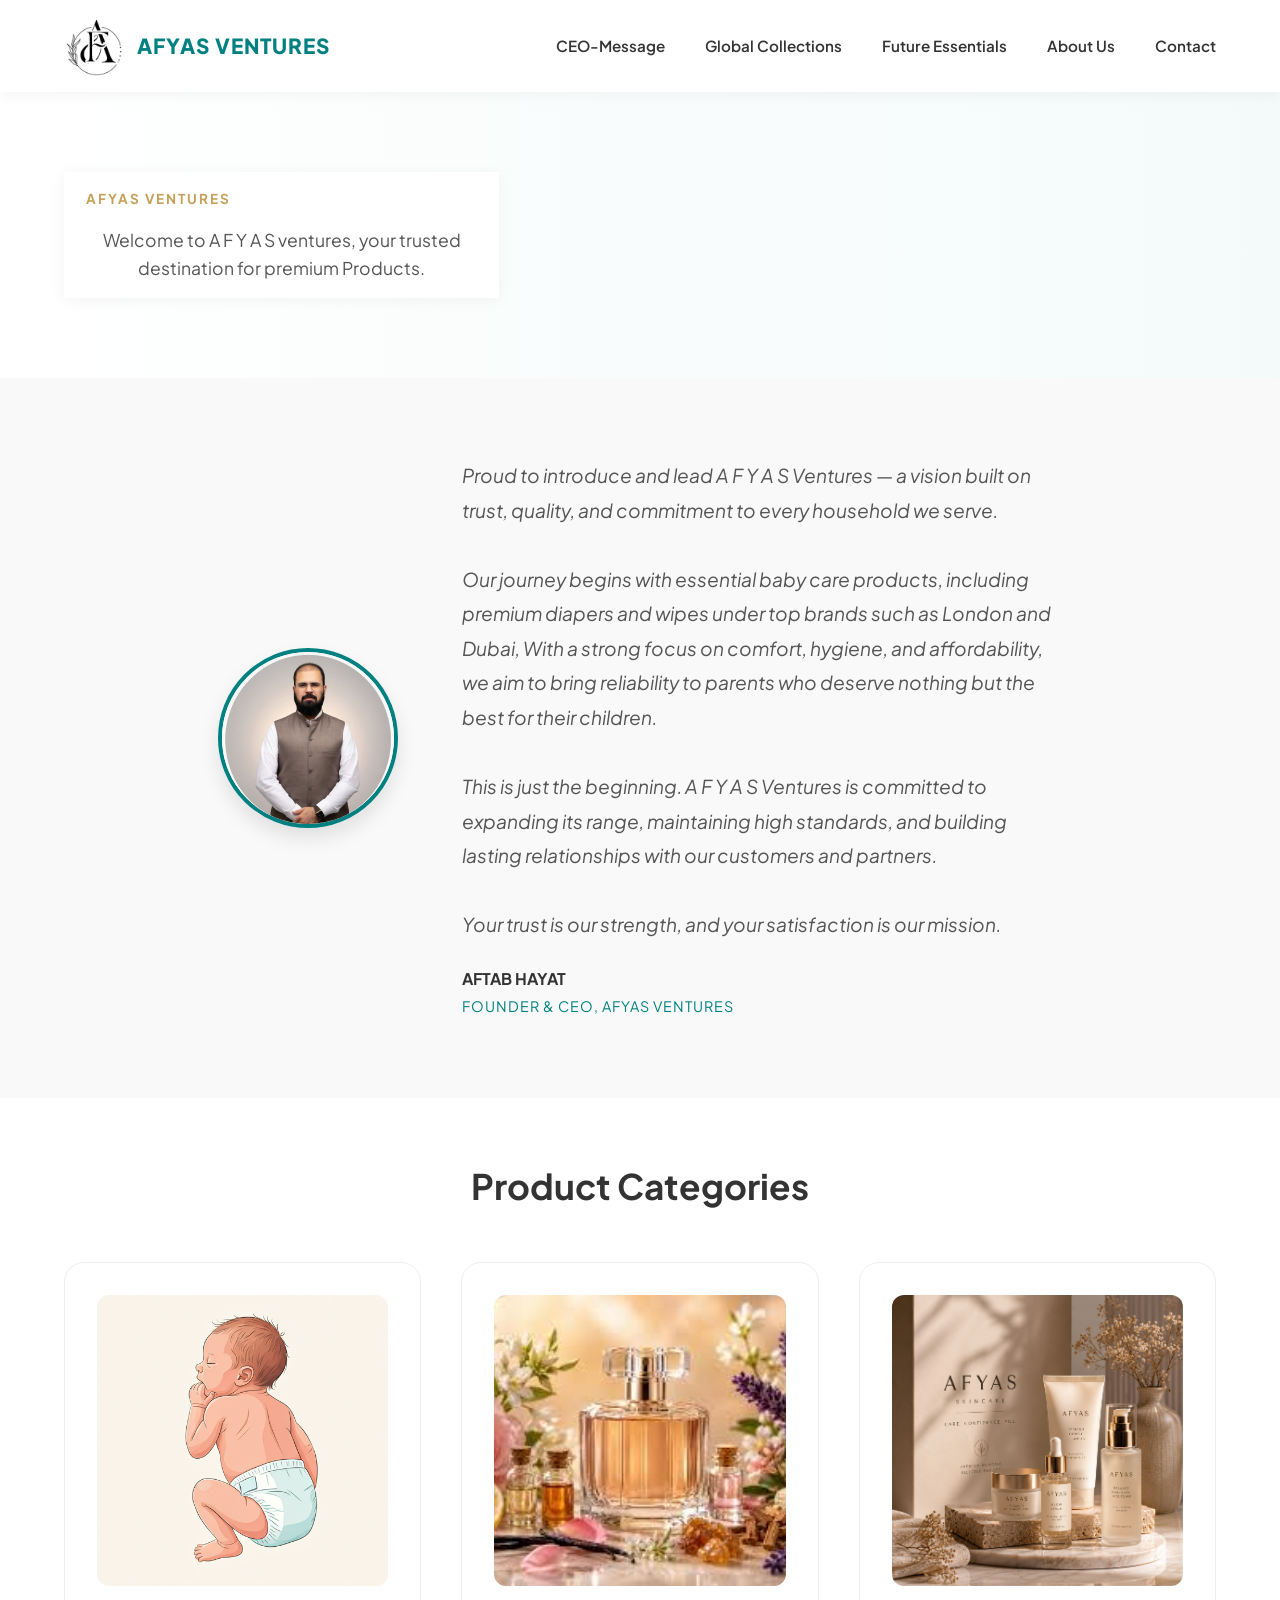
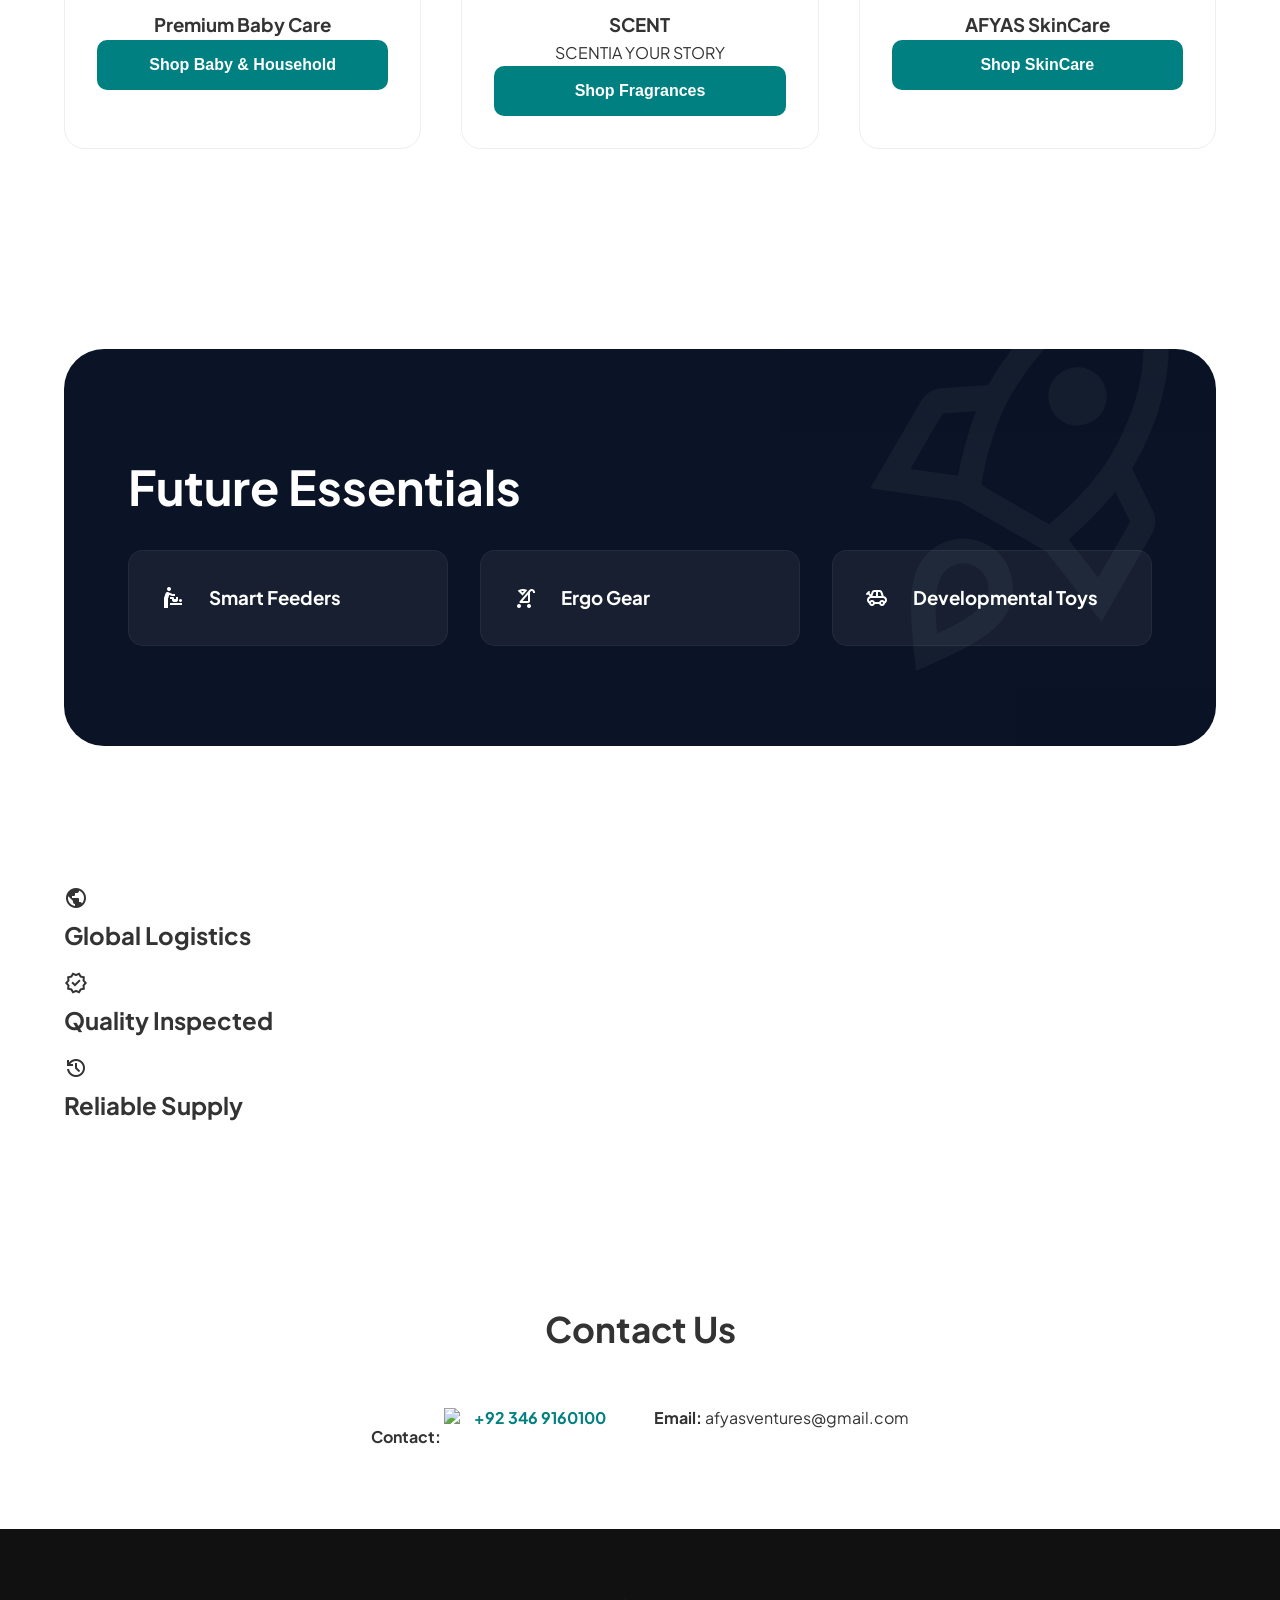
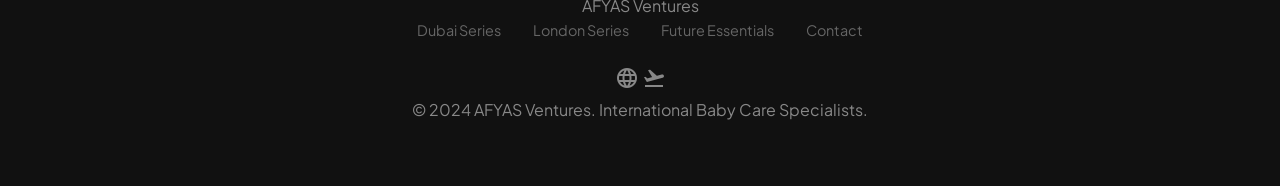
==== index.html @ 4b844c48 "logo fix" ====
<!doctype html>
<html lang="en">

<head>
  <meta charset="utf-8" />
  <meta content="width=device-width, initial-scale=1.0" name="viewport">

  <link class="image-tag" rel="icon" type="image/png" href="Favicon.jpg">
  <title>AFYAS Ventures</title>

  <meta name="description"
    content="Discover premium diapers and wipes from AFYAS Ventures. Curated Dubai and London collections offering world-class quality for your little one. Order via WhatsApp today.">
  <meta name="keywords"
    content="AFYAS Ventures, baby care, Dubai Series diapers, London Heritage wipes, premium diapers, international baby care">
  <link rel="canonical" href="https://www.afyasventures.com">
  <link rel="stylesheet" href="style.css">
  <link
    href="https://fonts.googleapis.com/css2?family=Plus+Jakarta+Sans:wght@400;700&family=Be_Vietnam_Pro:wght@300;400;600&display=swap"
    rel="stylesheet">
  <link href="https://fonts.googleapis.com/css2?family=Material+Symbols+Outlined:wght,FILL@100..700,0..1&display=swap"
    rel="stylesheet">
  <!-- Open Graph / Social Media Preview Tags -->
  <meta property="og:type" content="website">
  <meta property="og:url" content="https://www.afyasventures.com/">
  <meta property="og:title" content="AFYAS Ventures | Premium Baby Care">
  <meta property="og:description"
    content="Discover premium diapers and wipes from AFYAS Ventures. Order via WhatsApp today.">
  <meta property="og:image" content="https://www.afyasventures.com/Favicon.jpg">
</head>

<body>
  <header>
    <nav aria-label="Main Navigation">
      <div class="logo-container">
        <img src="logo.jpg" alt="AFYAS Ventures Logo" class="nav-logo">
        <span class="brand-name">AFYAS Ventures</span>
      </div>
      <ul>
        <li><a href="#ceo-message">CEO-Message</a></li>
        <li><a href="#global-collections">Global Collections</a></li>
        <li><a href="#future-essentials">Future Essentials</a></li>
        <li><a href="#about-us">About Us</a></li>
        <li><a href="#contact">Contact</a></li>
      </ul>
    </nav>
  </header>

  <main>
    <section id="about-us">
      <header>
        <span class="sub-heading">AFYAS VENTURES</span>
        <!-- <h1>Caring for Your Baby, Every Step of the Way</h1> -->
        <p>
          Welcome to A F Y A S ventures, your trusted destination for premium
          Products.
        </p>
      </header>
      <!-- <div class="hero-image-container">
          <img
            src="baby.png"
            alt="Happy newborn baby in premium AFYAS Ventures diaper"
            class="hero-img"
          />
        </div> -->
    </section>

    <section id="ceo-message">
      <div class="ceo-container">
        <div class="ceo-image-wrapper">
          <img src="CEO.jpeg" alt="CEO of AFYAS Ventures" class="ceo-img" />
        </div>
        <div class="ceo-content">
          <p class="message">
            Proud to introduce and lead A F Y A S Ventures — a vision built on
            trust, quality, and commitment to every household we serve.
            <br /><br />

            Our journey begins with essential baby care products, including
            premium diapers and wipes under top brands such as London and
            Dubai, With a strong focus on comfort, hygiene, and affordability,
            we aim to bring reliability to parents who deserve nothing but the
            best for their children. <br /><br />

            This is just the beginning. A F Y A S Ventures is committed to
            expanding its range, maintaining high standards, and building
            lasting relationships with our customers and partners.
            <br /><br />

            Your trust is our strength, and your satisfaction is our mission.
          </p>
          <h4 class="ceo-name">AFTAB HAYAT</h4>
          <p class="ceo-title">Founder & CEO, AFYAS Ventures</p>
        </div>
      </div>
    </section>

    <div id="Product_Categories">
      <section id="Categories">
        <h2>Product Categories</h2>
        <!-- <p class="product-features">
            Engineered for maximum breathability and advanced absorbency.
          </p> -->
        <div class="categories-grid">
          <article class="category-card">
            <div class="category-image-wrapper">
              <img src="baby.png" alt=" Premium Baby care" />
            </div>
            <h3>Premium Baby Care</h3>
            <a href="baby_care.html" target="_self">
              <button type="button">Shop Baby & Household</button>
            </a>
          </article>
          <article class="category-card">
            <div class="category-image-wrapper">
              <img src="Fragrances.jpg" alt=" Fragrances" />
            </div>
            <h3>SCENT</h3>
            <p>SCENTIA YOUR STORY</p>
            <a href="fragrances.html" target="_self">
              <button type="button">Shop Fragrances</button>
            </a>
          </article>
          <article class="category-card">
            <div class="category-image-wrapper">
              <img src="Afyas_SkinCare.jpeg" alt=" Skin care" />
            </div>
            <h3>AFYAS SkinCare</h3>
            <a href="skin_care.html" target="_self">
              <button type="button">Shop SkinCare</button>
            </a>
          </article>
        </div>
      </section>
    </div>

    <section id="future-essentials">
      <h2>Future Essentials</h2>
      <ul class="essentials-list">
        <li>
          <span class="material-symbols-outlined" aria-hidden="true">baby_changing_station</span>
          <h3>Smart Feeders</h3>
        </li>
        <li>
          <span class="material-symbols-outlined" aria-hidden="true">stroller</span>
          <h3>Ergo Gear</h3>
        </li>
        <li>
          <span class="material-symbols-outlined" aria-hidden="true">toys</span>
          <h3>Developmental Toys</h3>
        </li>
      </ul>
    </section>

    <section id="logistics">
      <div class="feature">
        <span class="material-symbols-outlined" aria-hidden="true">public</span>
        <h3>Global Logistics</h3>
      </div>
      <div class="feature">
        <span class="material-symbols-outlined" aria-hidden="true">verified</span>
        <h3>Quality Inspected</h3>
      </div>
      <div class="feature">
        <span class="material-symbols-outlined" aria-hidden="true">history</span>
        <h3>Reliable Supply</h3>
      </div>
    </section>

    <section id="contact">
      <h2>Contact Us</h2>
      <div class="contact-details">
        <p>
          <strong>Contact:</strong>
          <a href="https://wa.me/923469160100" class="whatsapp-contact" target="_blank" rel="noopener noreferrer">
            <img src="whatsapp.png" alt="WhatsApp" class="contact-icon" />
            +92 346 9160100
          </a>
        </p>
        <p><strong>Email:</strong> afyasventures@gmail.com</p>
      </div>
    </section>
  </main>

  <footer role="contentinfo">
    <div class="footer-nav">
      <span class="footer-logo">AFYAS Ventures</span>
      <nav aria-label="Footer Navigation">
        <a href="#dubai-series">Dubai Series</a>
        <a href="#london-series">London Series</a>
        <a href="#future-essentials">Future Essentials</a>
        <a href="#contact">Contact</a>
      </nav>
      <div class="social-icons">
        <span class="material-symbols-outlined">language</span>
        <span class="material-symbols-outlined">flight_takeoff</span>
      </div>
      <p>© 2024 AFYAS Ventures. International Baby Care Specialists.</p>
    </div>
  </footer>

  <script src="script.js"></script>
</body>

</html>
---- style.css ----
/* --- Global Variables & Reset --- */
:root {
    --primary-teal: #008080;
    --accent-gold: #c5a059;
    --dark-grey: #333333;
    --light-bg: #f9f9f9;
    --white: #ffffff;
    
    /* Future Essentials Theme */
    --future-bg: #0b1426; 
    --future-text: #ffffff;
    --future-p: #a0aec0; 
    --future-card-bg: rgba(255, 255, 255, 0.05); 
    
    --shadow-soft: 0 10px 30px rgba(0,0,0,0.05);
    --font-main: 'Plus Jakarta Sans', sans-serif;
}

* {
    margin: 0;
    padding: 0;
    box-sizing: border-box;
}

html {
    scroll-behavior: smooth;
}

body {
    font-family: var(--font-main);
    line-height: 1.6;
    color: var(--dark-grey);
    background-color: var(--white);
    overflow-x: hidden;
}

/* --- Navigation --- */
header {
    background: var(--white);
    padding: 1rem 5%;
    position: sticky;
    top: 0;
    z-index: 1000;
    box-shadow: 0 2px 15px rgba(0,0,0,0.05);
}

nav {
    display: flex;
    justify-content: space-between;
    align-items: center;
    max-width: 1400px;
    margin: 0 auto;
}

nav div {
    display: flex;
    align-items: center;
    gap: 12px;
}

/* --- Navigation Logo Styles --- */
.logo-container {
    display: flex;
    align-items: center;
    gap: 12px;
}

.nav-logo {
    height: 60px; /* Adjust this height to fit your navbar perfectly */
    width: auto;  /* Keeps the logo's original proportions */
    display: block;
    object-fit: contain;
    border-radius: 50%;
    /* border: 1px solid black; */
}

.brand-name {
    font-weight: 800;
    font-size: 1.3rem;
    color: var(--primary-teal);
    text-transform: uppercase;
    letter-spacing: 1px;
    white-space: nowrap; /* Prevents name from wrapping to a second line */
}

/* Mobile Adjustment for Logo */
@media (max-width: 768px) {
    .nav-logo {
        height: 32px; /* Slightly smaller logo for mobile screens */
    }
    
    .brand-name {
        font-size: 1.1rem;
    }
}


nav ul {
    display: flex;
    list-style: none;
    gap: 2.5rem;
}

nav ul li a {
    text-decoration: none;
    color: var(--dark-grey);
    font-weight: 600;
    font-size: 0.95rem;
    transition: color 0.3s ease;
}

nav ul li a:hover {
    color: var(--primary-teal);
}

/* --- Hero Section / About Us --- */
#about-us {
    padding: 80px 5%;
    display: grid;
    grid-template-columns: 1fr 1.5fr; 
    align-items: center;
    gap: 4rem;
    background: linear-gradient(to right, #ffffff, #f4fafa);
    min-height: auto; 
}

.sub-heading {
    color: var(--accent-gold);
    font-weight: 700;
    letter-spacing: 2px;
    font-size: 0.85rem;
    display: block;
    margin-bottom: 1rem;
}

#about-us h1 {
    font-size: clamp(2rem, 4vw, 3.5rem);
    line-height: 1.2;
    margin-bottom: 1.5rem;
    color: var(--dark-grey);
}

#about-us p {
    font-size: 1.1rem;
    color: #555;
    max-width: 800px;
    text-align: center;
}

.hero-image-container {
    width: 100%;
    /* ADJUST THIS VALUE: 400px to 500px is usually the sweet spot */
    max-width: 450px; 
    height: auto; 
    border-radius: 24px;
    overflow: hidden;
    /* Optional: This keeps the smaller image centered if the text is short */
    margin: 0 auto; 
}

.hero-img {
    width: 100%;
    height: auto; 
    display: block;
    /* Changed to 'cover' to ensure it fills the container perfectly 
       without showing background gaps if the container is resized */
    object-fit: cover; 
}

/* Mobile Adjustment: Ensure it doesn't look too tiny on phones */
@media (max-width: 768px) {
    .hero-image-container {
        max-width: 300px; /* Slightly smaller for mobile screens */
        margin-top: 2rem;
    }
}

#ceo-message {
    padding: 80px 5%;
    background-color: #f9f9f9;
    display: flex;
    justify-content: center;
}

.ceo-container {
    max-width: 900px;
    display: flex;
    flex-direction: column;
    gap: 2rem;
    text-align: center;
    align-items: center;
}

.ceo-image-wrapper {
    width: 180px;
    height: 180px;
    border-radius: 50%; /* This creates the circle */
    overflow: hidden;
    border: 4px solid var(--primary-teal);
    box-shadow: 0 10px 20px rgba(0,0,0,0.1);
}

.ceo-img {
    width: 100%;
    height: 100%;
    object-fit: cover; /* Prevents the face from stretching */
}

.ceo-content {
    max-width: 600px;
}

.quote-icon-large {
    font-size: 4rem;
    color: var(--primary-teal);
    font-family: serif;
    line-height: 0;
    display: block;
    margin-bottom: 1rem;
    opacity: 0.3;
}

.message {
    font-size: 1.2rem;
    font-style: italic;
    color: #555;
    margin-bottom: 1.5rem;
    line-height: 1.8;
}

.ceo-name {
    font-weight: 700;
    color: var(--dark-grey);
    margin-bottom: 0.2rem;
}

.ceo-title {
    font-size: 0.9rem;
    color: var(--primary-teal);
    text-transform: uppercase;
    letter-spacing: 1px;
}

/* Desktop Layout */
@media (min-width: 768px) {
    .ceo-container {
        flex-direction: row;
        text-align: left;
        gap: 4rem;
    }
}

/* --- Global Collections & Product Grid --- */
#Product_Categories {
    padding: 60px 5%;
    max-width: 1400px;
    margin: 0 auto;
}

h2 {
    font-size: 2.2rem;
    margin-bottom: 3rem;
    text-align: center;
    color: var(--dark-grey);
}

.product-grid, .categories-grid {
    display: grid;
    grid-template-columns: repeat(auto-fill, minmax(300px, 1fr));
    gap: 2.5rem;
    margin-bottom: 5rem;
}

.product-card, .category-card {
    background: var(--white);
    padding: 2rem;
    border-radius: 20px;
    border: 1px solid #eee;
    text-align: center;
    transition: all 0.3s ease;
}

.product-card:hover, .category-card:hover {
    transform: translateY(-10px);
    box-shadow: var(--shadow-soft);
}

.product-image-wrapper, .category-image-wrapper {
    width: 100%;
    aspect-ratio: 1/1;
    background: #f8f8f8;
    border-radius: 12px;
    overflow: hidden;
    margin-bottom: 1.5rem;
}

.product-image-wrapper img, .category-image-wrapper img {
    width: 100%;
    height: 100%;
    object-fit: cover;
}

.price {
    display: block;
    font-size: 1.4rem;
    font-weight: 700;
    color: var(--primary-teal);
    margin-bottom: 1.5rem;
}

/* Container - keeps everything on one or two lines */
.size-selector {
    margin: 8px 0;
    text-align: left;
}

.size-selector p {
    font-size: 0.8rem;
    font-weight: bold;
    margin-bottom: 8px;
    color: #666;
    text-transform: uppercase;
    letter-spacing: 0.5px;
}

/* Flex wrapper to keep chips inline */
.size-options {
    display: flex;
    flex-wrap: wrap;
    gap: 9px;
}

/* The Label/Chip */
.size-selector label {
    display: inline-flex;
    flex-direction: column; 
    align-items: center;
    justify-content: center;
    cursor: pointer;
    background: #f9f9f9;
    padding: 3px 6px;
    border-radius: 6px;
    border: 1px solid #ddd;
    min-width: 50px;
    transition: all 0.2s ease;
}

/* The tiny text for pieces */
.size-selector small {
    display: block;
    font-size: 0.65rem;
    color: #888;
    margin-top: 2px;
}

/* Hover & Selected States */
.size-selector label:hover {
    background: #f0f0f0;
    border-color: #bbb;
}

/* Hide the actual radio circle to save space */
.size-selector input[type="radio"] {
    display: none;
}

/* When the radio is checked, change the label style */
.size-selector label:has(input:checked) {
    background: #06b6b6; /* WhatsApp Green */
    border-color: #128C7E;
    color: white;
}

/* Make piece text white when selected */
.size-selector label:has(input:checked) small {
    color: rgba(255, 255, 255, 0.9);
}

button {
    background-color: var(--primary-teal);
    color: var(--white);
    border: none;
    padding: 1rem;
    border-radius: 10px;
    font-weight: 700;
    font-size: 1rem;
    cursor: pointer;
    width: 100%;
    transition: opacity 0.3s;
}

button:hover {
    opacity: 0.9;
}

/* --- Future Essentials (With Rocket Icon Watermark) --- */
#future-essentials {
    background-color: var(--future-bg);
    color: var(--future-text);
    padding: 100px 5%;
    border-radius: 40px; 
    margin: 60px 5%; 
    position: relative;
    overflow: hidden; 
}

#future-essentials h2 {
    font-size: 3rem;
    color: var(--future-text);
    text-align: left; 
    margin-bottom: 1.5rem;
}

#future-essentials p {
    color: var(--future-p);
    text-align: left;
    max-width: 600px;
    margin-bottom: 4rem;
}

.essentials-list {
    display: grid;
    grid-template-columns: repeat(auto-fit, minmax(300px, 1fr));
    gap: 2rem;
    list-style: none;
    position: relative;
    z-index: 2;
}

.essentials-list li {
    background: var(--future-card-bg);
    padding: 2rem;
    border-radius: 15px;
    border: 1px solid rgba(255, 255, 255, 0.05);
    display: flex;
    align-items: center;
    gap: 1.5rem;
}

/* Professional Rocket Watermark */
#future-essentials::after {
    content: 'rocket_launch'; 
    font-family: 'Material Symbols Outlined';
    position: absolute;
    right: -20px;
    bottom: -40px;
    font-size: 25rem;
    color: var(--white);
    opacity: 0.04;
    transform: rotate(-15deg);
    pointer-events: none;
    z-index: 1;
}

/* --- Logistics Section (Fixed to One Row) --- */
#logistics {
    padding: 80px 5%;
    max-width: 1400px;
    margin: 0 auto;
}

.features-grid {
    display: flex; /* Force into a row on desktop */
    justify-content: space-between;
    gap: 3rem;
    list-style: none;
}

.feature {
    flex: 1; /* Ensures equal width */
    text-align: left;
}

.feature .icon-box {
    width: 70px;
    height: 70px;
    border-radius: 50%;
    display: flex;
    align-items: center;
    justify-content: center;
    margin-bottom: 2rem;
}

/* Logistics Icon Colors */
.feature:nth-child(1) .icon-box { background: #f1f8fc; color: #4c637a; }
.feature:nth-child(2) .icon-box { background: #f1f9f2; color: #558763; }
.feature:nth-child(3) .icon-box { background: #fbf5f2; color: #9c6c5a; }

.feature h3 {
    font-size: 1.5rem;
    margin-bottom: 1rem;
    color: var(--dark-grey);
}

.feature p {
    font-size: 1rem;
    color: #666;
    max-width: 320px;
}

/* --- Contact & Footer --- */
#contact {
    padding: 80px 5%;
    text-align: center;
}

.contact-details {
    display: flex;
    justify-content: center;
    gap: 3rem;
    margin-top: 3rem;
}

.contact-details a {
    color: var(--primary-teal);
    text-decoration: none;
    font-weight: 700;
}

.whatsapp-contact {
    display: inline-flex;
    align-items: center;
    gap: 10px;
    text-decoration: none;
    color: var(--primary-teal);
    font-weight: 700;
}

.contact-icon {
    width: 20px;  /* Size of the icon */
    height: 20px;
    object-fit: contain;
}

/* Hover effect for better UX */
.whatsapp-contact:hover {
    opacity: 0.8;
}

footer {
    background: #111;
    color: #888;
    padding: 4rem 5%;
    text-align: center;
}

.footer-nav nav {
    display: flex;
    justify-content: center;
    gap: 2rem;
    margin-bottom: 1.5rem;
}

.footer-nav nav a {
    color: #666;
    text-decoration: none;
    font-size: 0.9rem;
}

/* --- Responsive Media Queries --- */
@media (max-width: 1024px) {
    #about-us {
        grid-template-columns: 1fr;
        text-align: center;
    }
    
    .hero-image-container {
        max-width: 600px;
        margin: 0 auto;
    }
}

@media (max-width: 768px) {
    /* Responsive Logistics: Stacks on small screens */
    .features-grid {
        flex-direction: column;
        align-items: center;
        text-align: center;
    }

    .feature {
        margin-bottom: 3rem;
    }

    .feature p {
        margin: 0 auto;
    }

    nav ul {
        display: none;
    }
    
    #future-essentials h2 {
        font-size: 2.2rem;
    }

    #future-essentials::after {
        font-size: 15rem;
    }
}

.product-features{
    margin-bottom: 40px;
}
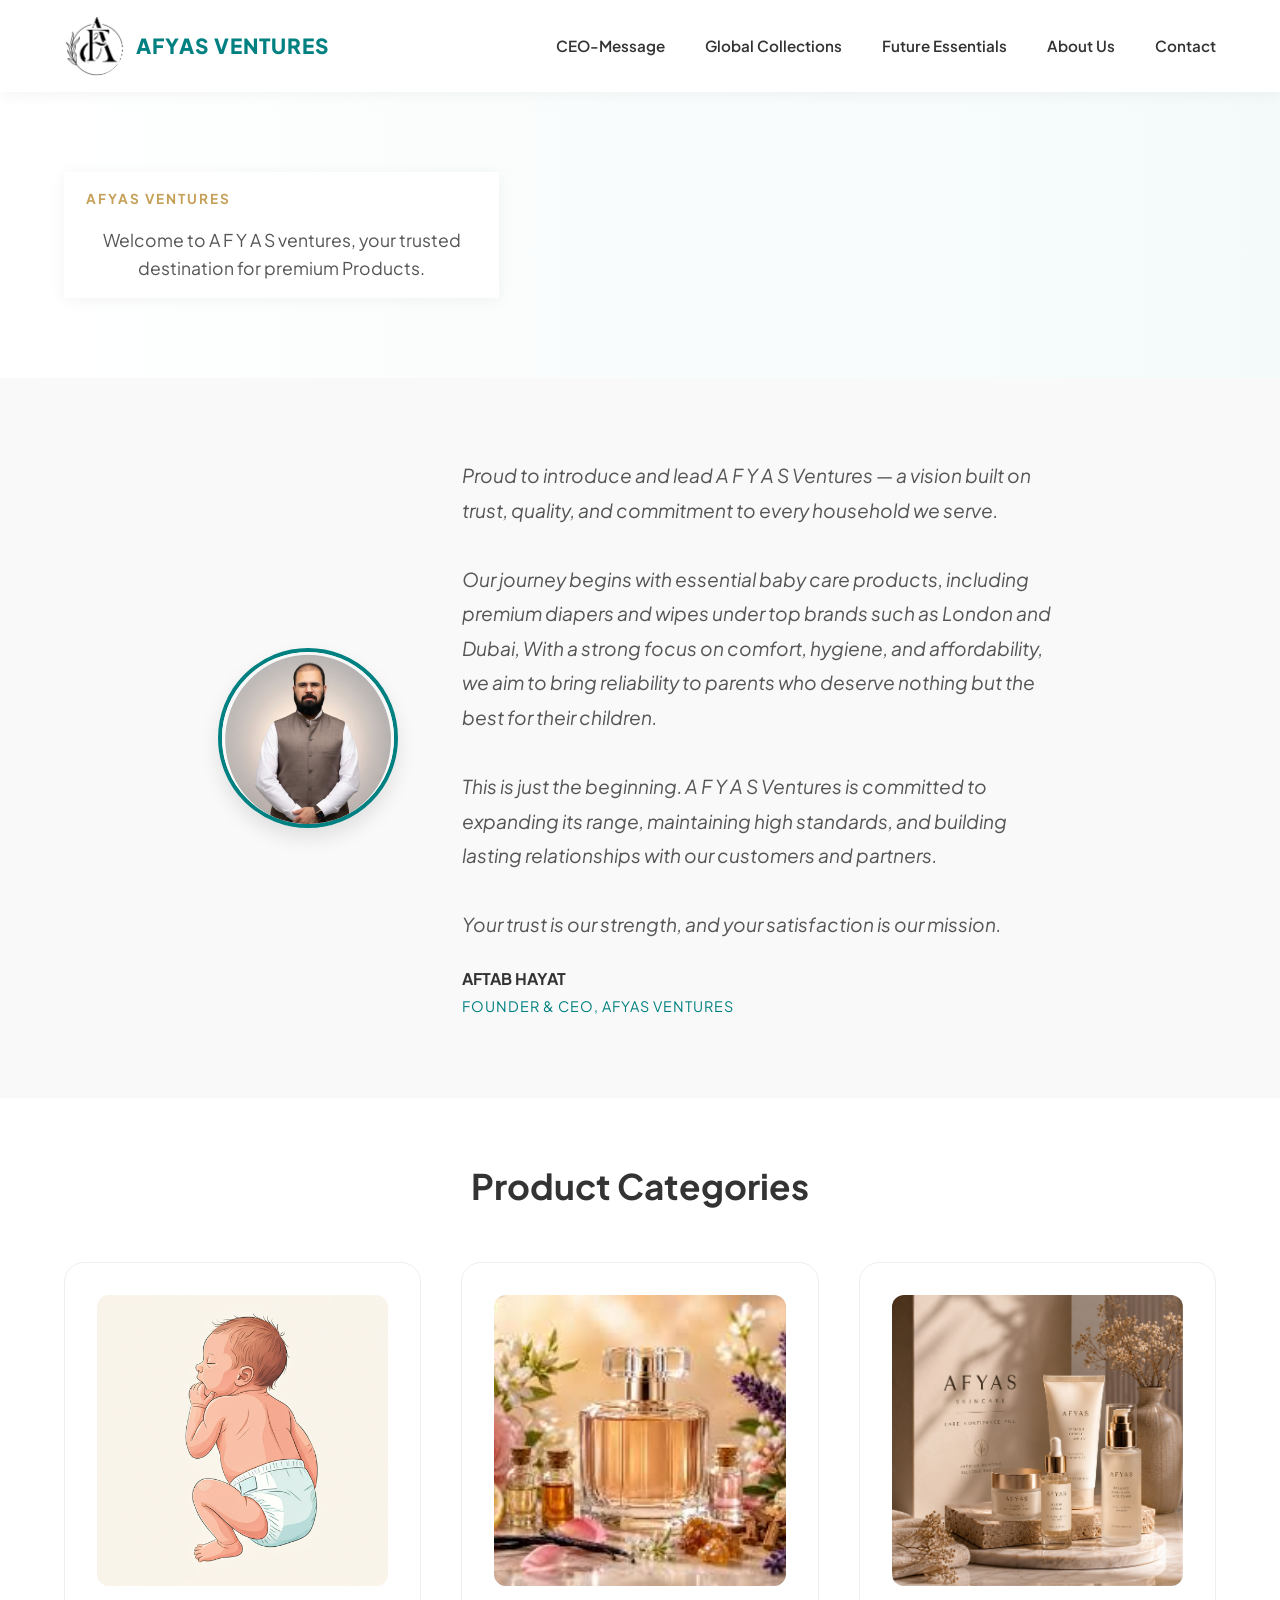
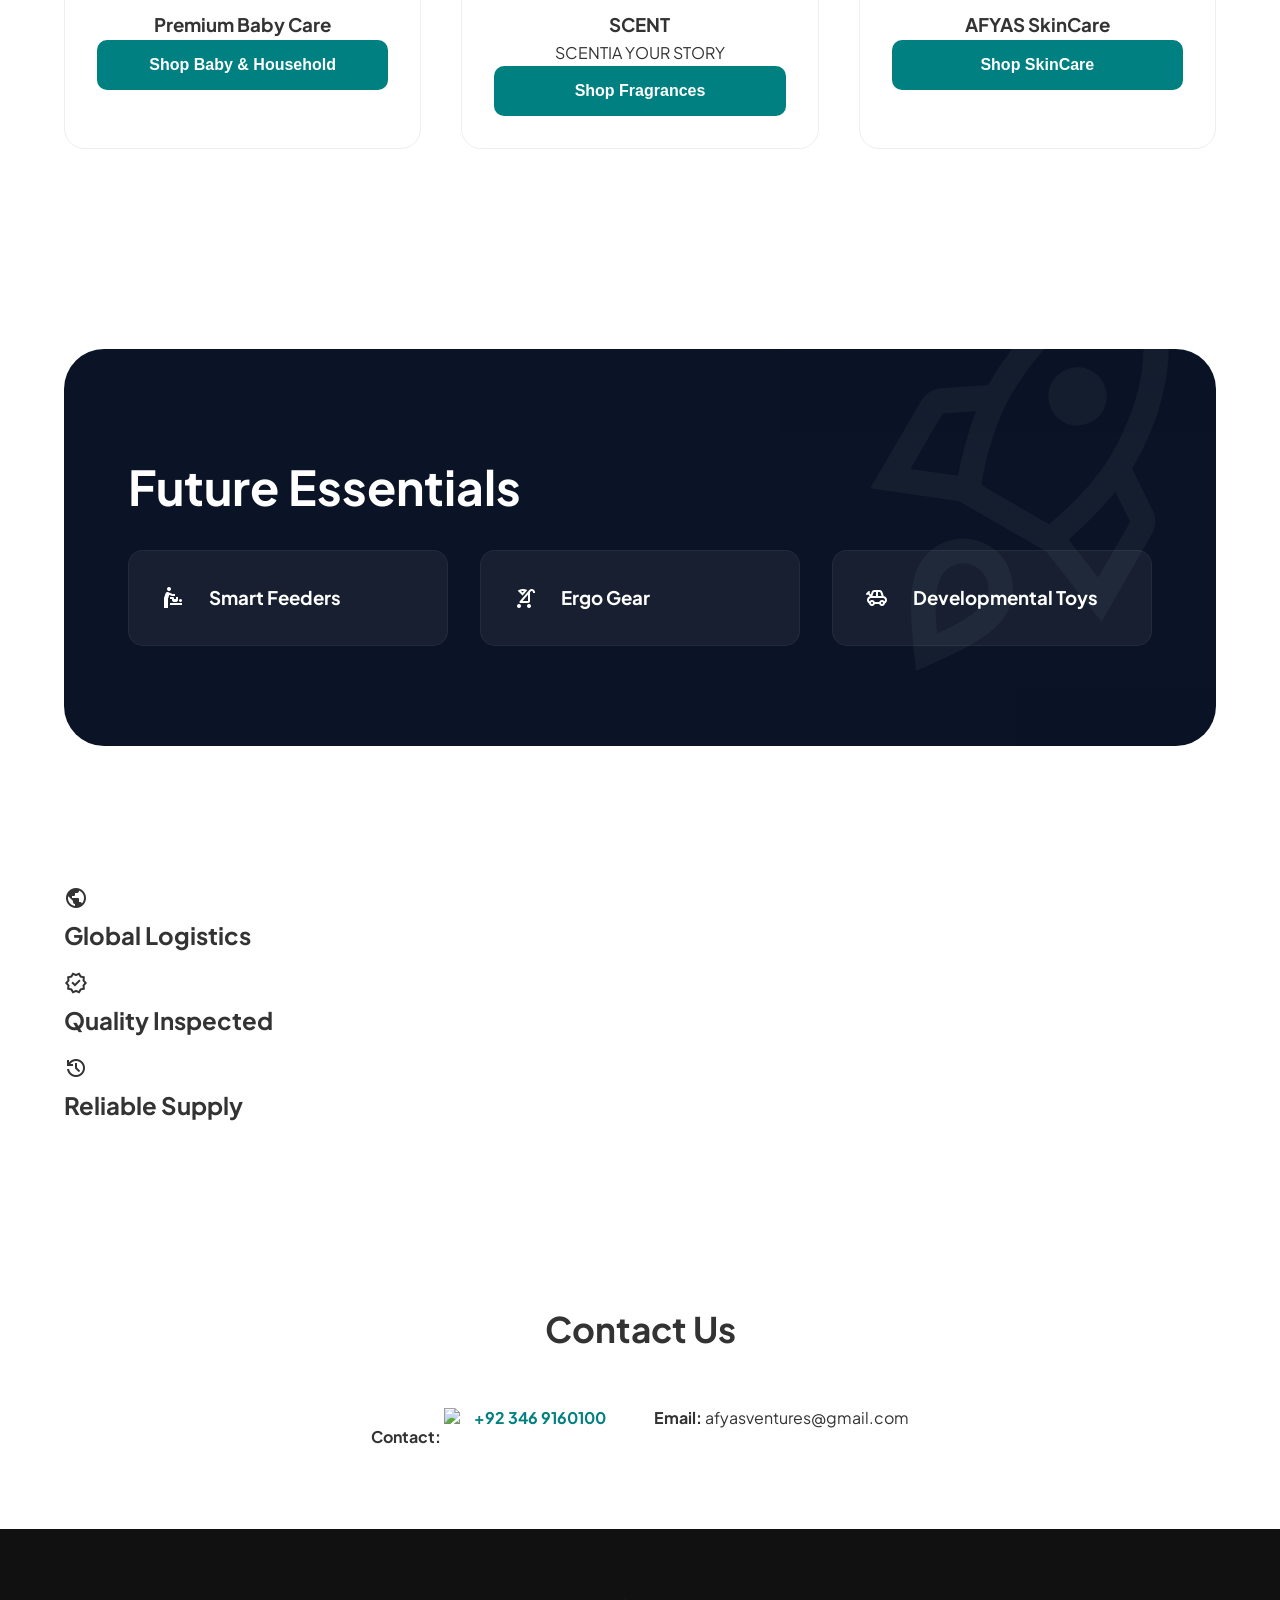
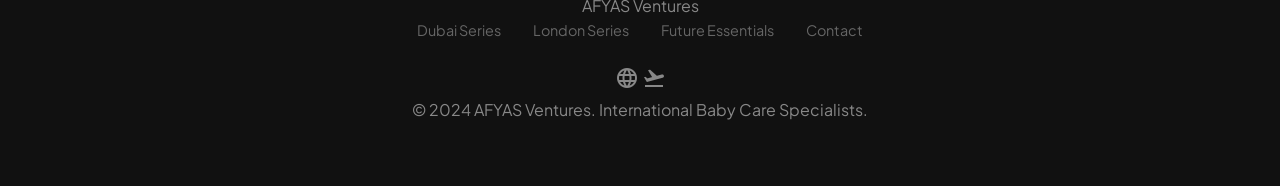
==== commit 23e73837: "updated head" ====
--- a/index.html
+++ b/index.html
@@ -5,14 +5,14 @@
   <meta charset="utf-8" />
   <meta content="width=device-width, initial-scale=1.0" name="viewport">
 
-  <link class="image-tag" rel="icon" type="image/png" href="Favicon.jpg">
+  <link class="image-tag" rel="icon" type="image/png" href="logo.jpg">
   <title>AFYAS Ventures</title>
 
   <meta name="description"
-    content="Discover premium diapers and wipes from AFYAS Ventures. Curated Dubai and London collections offering world-class quality for your little one. Order via WhatsApp today.">
+    content="Discover premium diapers, wipes, kitchen rolls, fragrances, and skincare from AFYAS Ventures. Curated Dubai and London collections offering world-class quality for your home and lifestyle. Order via WhatsApp today.">
   <meta name="keywords"
-    content="AFYAS Ventures, baby care, Dubai Series diapers, London Heritage wipes, premium diapers, international baby care">
-  <link rel="canonical" href="https://www.afyasventures.com">
+    content="AFYAS Ventures, baby care, Dubai Series diapers, London Heritage wipes, fragrances, skincare">
+  <link rel="canonical" href="https://afyas-venture.github.io/afyas-venture">
   <link rel="stylesheet" href="style.css">
   <link
     href="https://fonts.googleapis.com/css2?family=Plus+Jakarta+Sans:wght@400;700&family=Be_Vietnam_Pro:wght@300;400;600&display=swap"
@@ -21,11 +21,11 @@
     rel="stylesheet">
   <!-- Open Graph / Social Media Preview Tags -->
   <meta property="og:type" content="website">
-  <meta property="og:url" content="https://www.afyasventures.com/">
+  <meta property="og:url" content="hhttps://afyas-venture.github.io/afyas-venture/">
   <meta property="og:title" content="AFYAS Ventures | Premium Baby Care">
   <meta property="og:description"
-    content="Discover premium diapers and wipes from AFYAS Ventures. Order via WhatsApp today.">
-  <meta property="og:image" content="https://www.afyasventures.com/Favicon.jpg">
+    content="Discover premium diapers, wipes, kitchen rolls, fragrances, skincare from AFYAS Ventures. Order via WhatsApp today.">
+  <meta property="og:image" content="https://afyas-venture.github.io/afyas-venture/logo.jpg">
 </head>
 
 <body>
--- a/style.css
+++ b/style.css
@@ -33,14 +33,141 @@
     background-color: var(--white);
     overflow-x: hidden;
 }
-
+/* CART TRIGGER BUTTON */
+#cart-toggle {
+  position: fixed;
+  bottom: 20px;
+  right: 20px;
+  background-color: var(--primary-teal);
+  color: var(--white);
+  border: none;
+  border-radius: 30px;
+  padding: 12px 20px;
+  font-weight: bold;
+  cursor: pointer;
+  box-shadow: 0 4px 12px rgba(0,0,0,0.15);
+  z-index: 999;
+  width: 20%;
+}
+
+/* CART SLIDE-OUT DRAWER */
+.cart-drawer {
+  position: fixed;
+  top: 0;
+  right: 0;
+  width: 80%;
+  max-width: 380px;
+  height: 90vh;
+  background-color: var(--white);
+  box-shadow: -4px 0 15px rgba(0,0,0,0.2);
+  display: flex;
+  flex-direction: column;
+  z-index: 1000;
+  transition: transform 0.3s ease-in-out;
+}
+
+.cart-drawer.condensed {
+  transform: translateX(100%);
+}
+
+.cart-drawer.expanded {
+  transform: translateX(0);
+}
+
+/* CART COMPONENTS */
+.cart-header, .cart-footer {
+  padding: 15px;
+  background-color: var(--light-bg);
+  border-bottom: 1px solid #ddd;
+}
+
+.cart-header {
+  display: flex;
+  align-items: center;
+  justify-content: space-between;
+}
+
+#close-cart-btn{
+    width: 20%;
+}
+
+.cart-items-list {
+  flex: 1;
+  overflow-y: auto;
+  padding: 15px;
+}
+
+.cart-item {
+  display: flex;
+  align-items: center;
+  justify-content: space-between;
+  padding: 10px 0;
+  border-bottom: 1px solid #eee;
+}
+
+.qty-controls {
+  display: flex;
+  align-items: center;
+  gap: 6px;
+}
+
+.qty-btn, .remove-item-btn {
+  background: #eee;
+  border: 1px solid #ccc;
+  border-radius: 3px;
+  padding: 2px 8px;
+  cursor: pointer;
+}
+
+.remove-item-btn {
+  background: transparent;
+  border: none;
+  color: #cc0000;
+  font-weight: bold;
+}
+
+.cart-footer {
+  border-top: 1px solid #ddd;
+  border-bottom: none;
+}
+
+.cart-total-row {
+  display: flex;
+  justify-content: space-between;
+  font-weight: bold;
+  margin-bottom: 10px;
+}
+
+.checkout-btn {
+  width: 100%;
+  padding: 12px;
+  background-color: var(--primary-teal);
+  color: var(--white);
+  border: none;
+  border-radius: 4px;
+  font-weight: bold;
+  cursor: pointer;
+}
+
+.checkout-btn:disabled {
+  background-color: #ccc;
+  cursor: not-allowed;
+}
+
+#clear-cart-btn {
+  background: none;
+  border: none;
+  color: #cc0000;
+  cursor: pointer;
+  font-size: 0.85rem;
+}
 /* --- Navigation --- */
 header {
     background: var(--white);
     padding: 1rem 5%;
     position: sticky;
     top: 0;
-    z-index: 1000;
+    z-index: 999;
     box-shadow: 0 2px 15px rgba(0,0,0,0.05);
 }
 
@@ -269,6 +396,10 @@
     grid-template-columns: repeat(auto-fill, minmax(300px, 1fr));
     gap: 2.5rem;
     margin-bottom: 5rem;
+    
+}
+.product-features{
+    margin-left: 15px;
 }
 
 .product-card, .category-card {
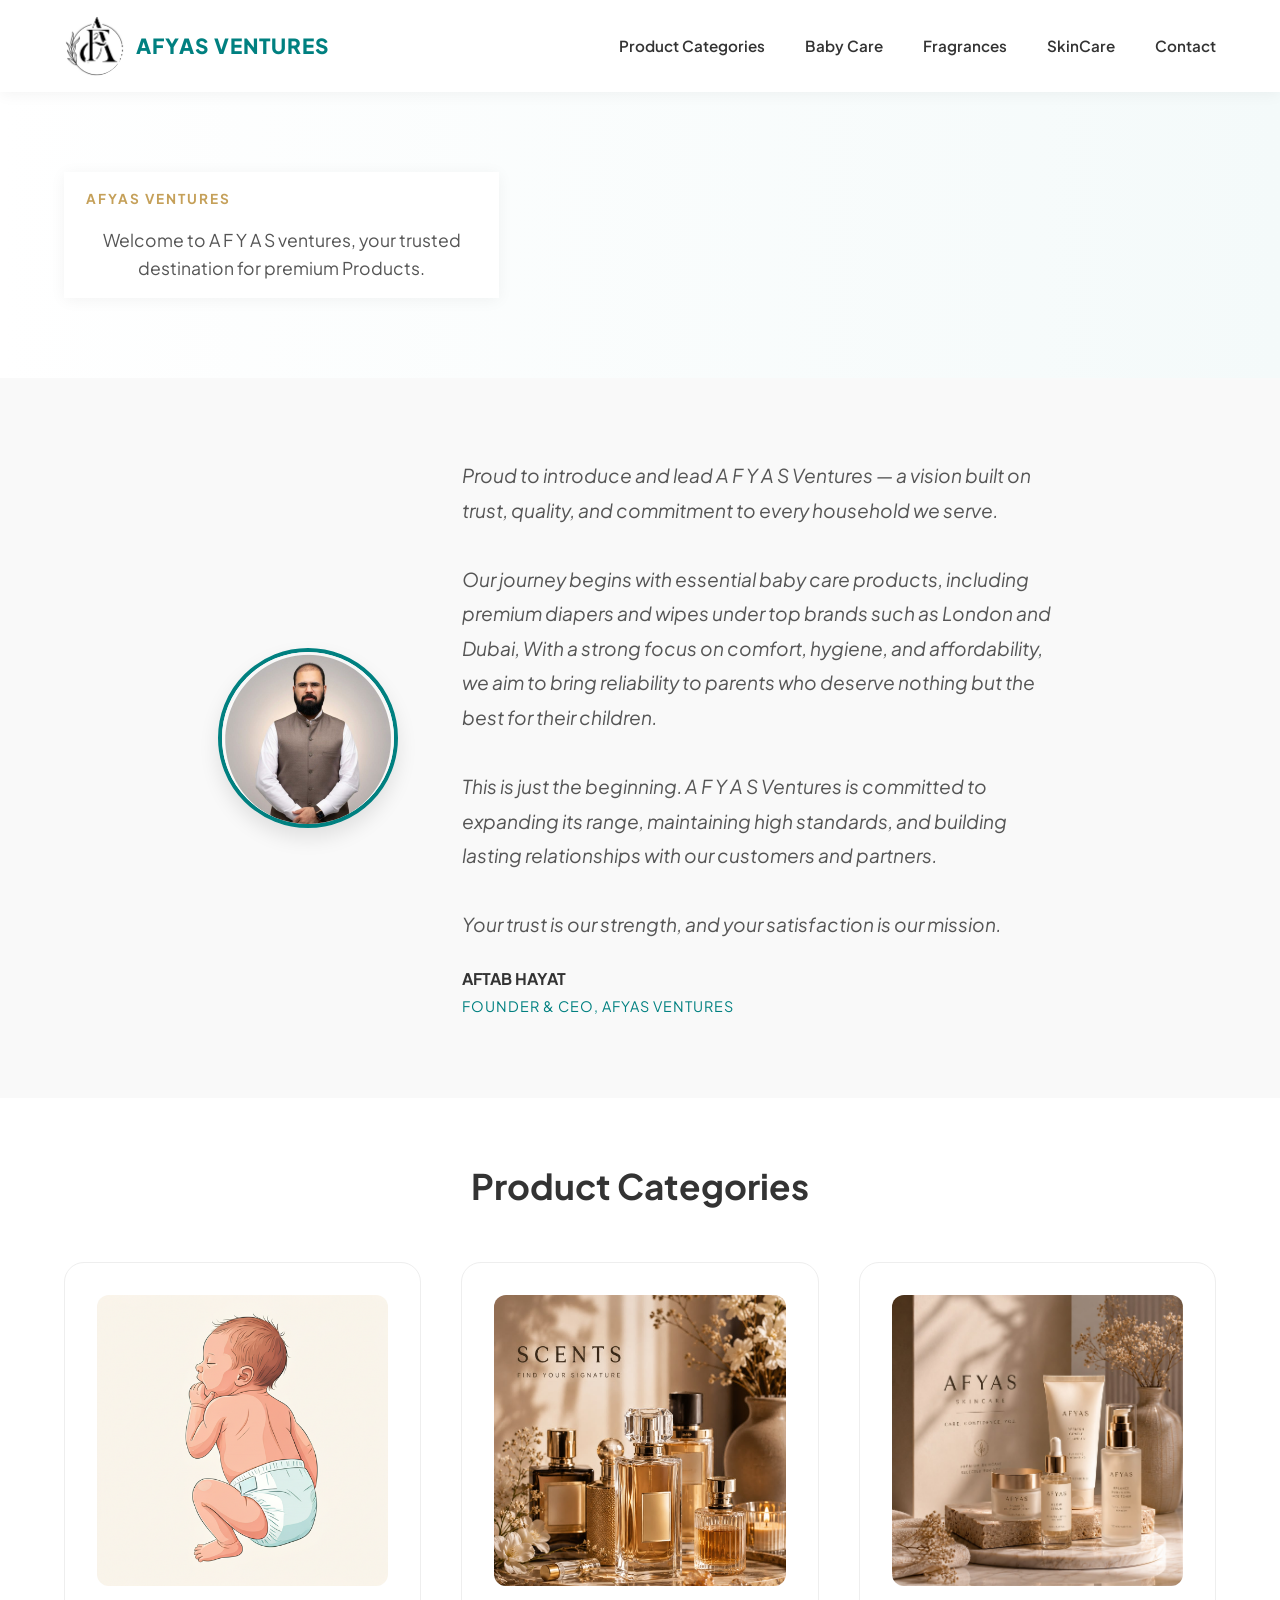
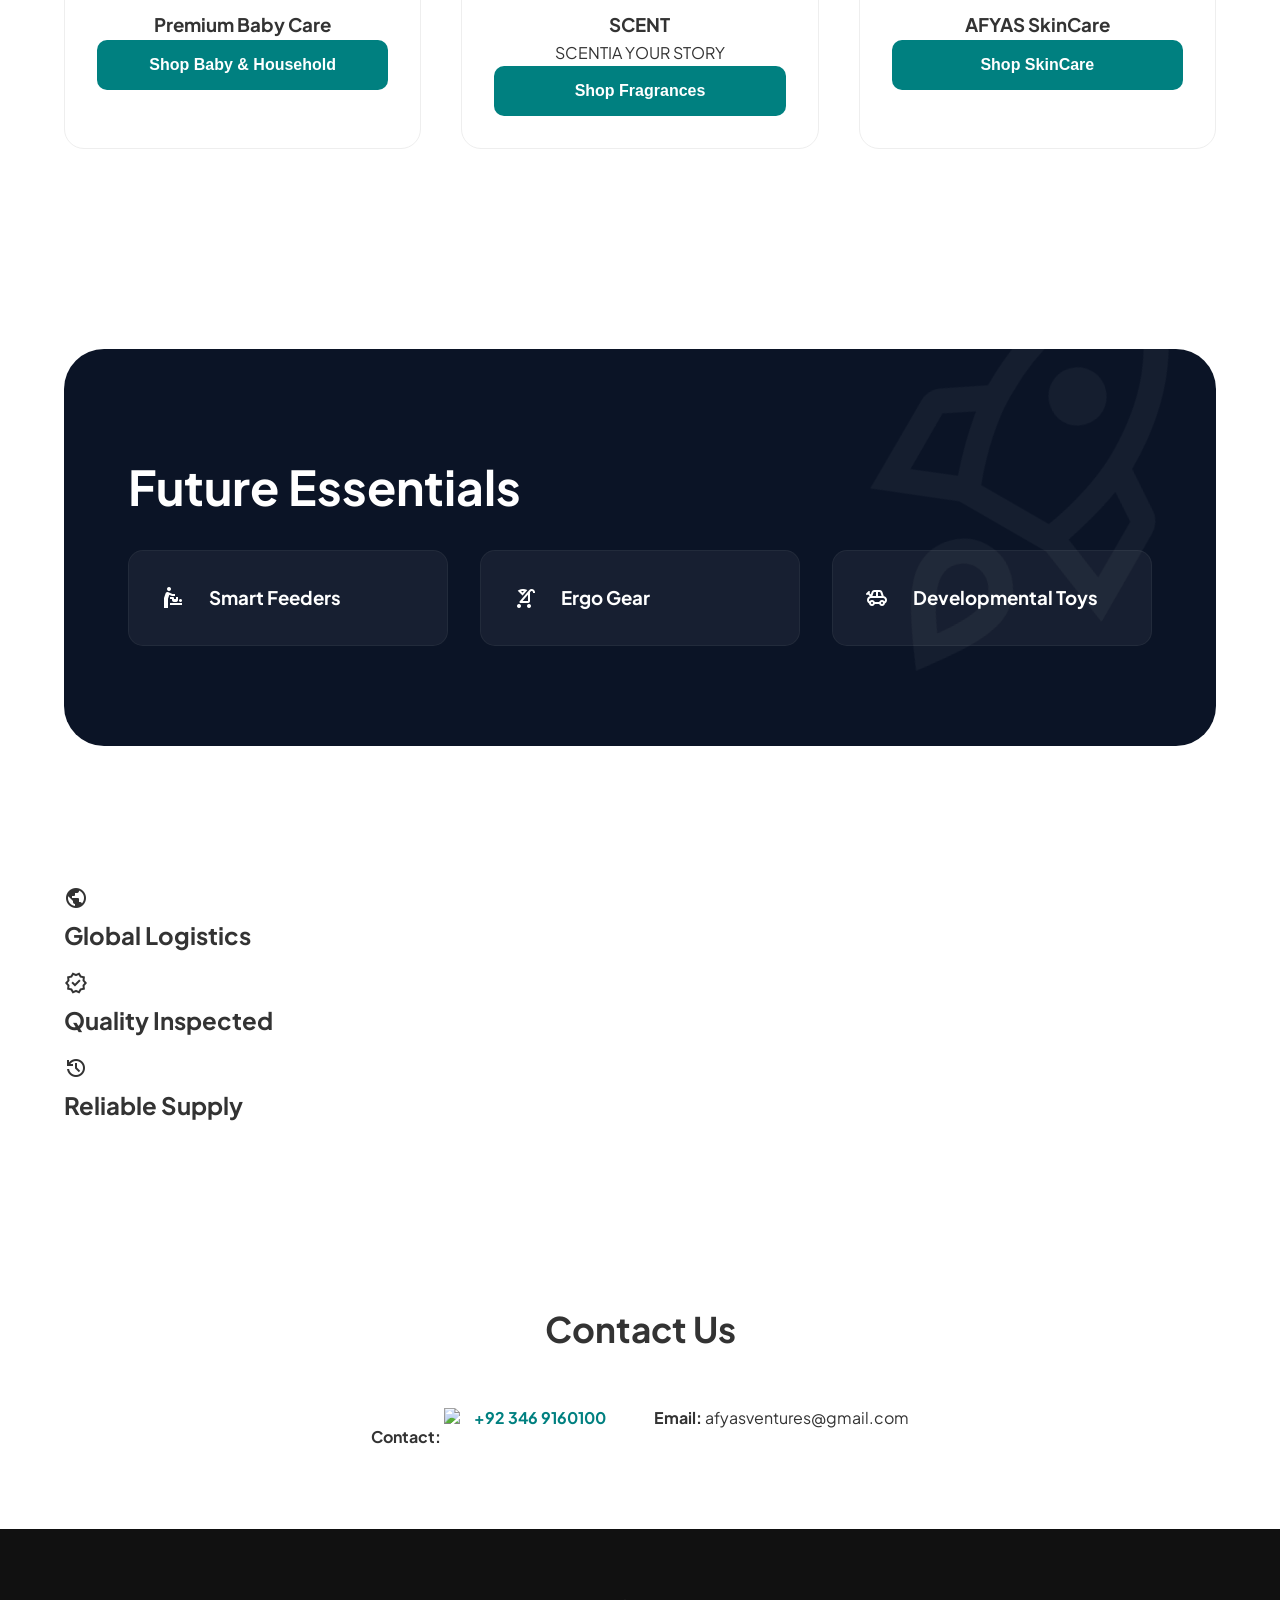
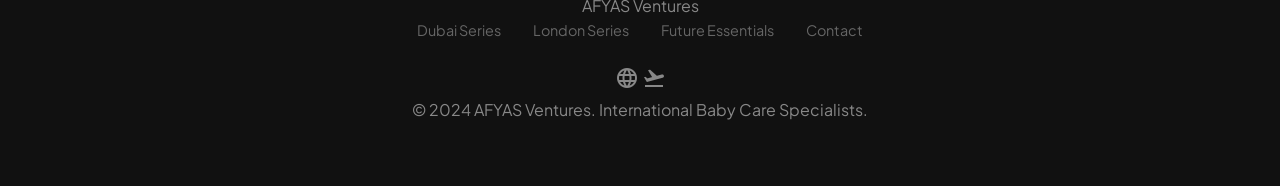
==== commit 0aead130: "added hamburger navbar" ====
--- a/index.html
+++ b/index.html
@@ -6,7 +6,7 @@
   <meta content="width=device-width, initial-scale=1.0" name="viewport">
 
   <link class="image-tag" rel="icon" type="image/png" href="logo.jpg">
-  <title>AFYAS Ventures</title>
+  <title>AFYAS Ventures | Baby Care, Fragrances, & SkinCare</title>
 
   <meta name="description"
     content="Discover premium diapers, wipes, kitchen rolls, fragrances, and skincare from AFYAS Ventures. Curated Dubai and London collections offering world-class quality for your home and lifestyle. Order via WhatsApp today.">
@@ -35,11 +35,20 @@
         <img src="logo.jpg" alt="AFYAS Ventures Logo" class="nav-logo">
         <span class="brand-name">AFYAS Ventures</span>
       </div>
-      <ul>
-        <li><a href="#ceo-message">CEO-Message</a></li>
-        <li><a href="#global-collections">Global Collections</a></li>
-        <li><a href="#future-essentials">Future Essentials</a></li>
-        <li><a href="#about-us">About Us</a></li>
+
+      <!-- ADD THIS HAMBURGER BUTTON -->
+      <button id="hamburger-btn" class="hamburger-toggle" aria-label="Toggle navigation menu" aria-expanded="false">
+        <span class="bar"></span>
+        <span class="bar"></span>
+        <span class="bar"></span>
+      </button>
+
+      <!-- ADD id="nav-menu" TO YOUR EXISTING <ul> -->
+      <ul id="nav-menu">
+        <li><a href="#Product_Categories">Product Categories</a></li>
+        <li><a href="baby_care.html">Baby Care</a></li>
+        <li><a href="fragrances.html">Fragrances</a></li>
+        <li><a href="skin_care.html">SkinCare</a></li>
         <li><a href="#contact">Contact</a></li>
       </ul>
     </nav>
@@ -55,13 +64,6 @@
           Products.
         </p>
       </header>
-      <!-- <div class="hero-image-container">
-          <img
-            src="baby.png"
-            alt="Happy newborn baby in premium AFYAS Ventures diaper"
-            class="hero-img"
-          />
-        </div> -->
     </section>
 
     <section id="ceo-message">
--- a/style.css
+++ b/style.css
@@ -33,6 +33,82 @@
     background-color: var(--white);
     overflow-x: hidden;
 }
+
+/* HAMBURGER BUTTON (Hidden on Desktop) */
+.hamburger-toggle {
+  display: none;
+  flex-direction: column;
+  justify-content: space-between;
+  width: 30px;
+  height: 21px;
+  background: transparent;
+  border: none;
+  cursor: pointer;
+  padding: 0;
+  z-index: 1001;
+}
+
+.hamburger-toggle .bar {
+  height: 3px;
+  width: 100%;
+  background-color: var(--dark-grey);
+  border-radius: 10px;
+  transition: all 0.3s ease-in-out;
+}
+
+/* HAMBURGER ANIMATION TO 'X' WHEN OPEN */
+.hamburger-toggle.active .bar:nth-child(1) {
+  transform: translateY(9px) rotate(45deg);
+}
+
+.hamburger-toggle.active .bar:nth-child(2) {
+  opacity: 0;
+}
+
+.hamburger-toggle.active .bar:nth-child(3) {
+  transform: translateY(-9px) rotate(-45deg);
+}
+
+/* RESPONSIVE NAVIGATION (Mobile & Tablets) */
+@media screen and (max-width: 768px) {
+  .hamburger-toggle {
+    display: flex;
+  }
+
+  /* Slide-down mobile menu */
+  nav[aria-label="Main Navigation"] #nav-menu {
+    position: absolute;
+    top: 100%;
+    left: 0;
+    width: 100%;
+    background-color: var(--white);
+    flex-direction: column;
+    align-items: center;
+    gap: 15px;
+    box-shadow: 0 10px 15px rgba(0, 0, 0, 0.1);
+    
+    /* CRITICAL FIXES FOR STACKING AND OVERFLOW */
+    z-index: 1000;          /* Places menu above all page content */
+    max-height: 0;
+    padding: 0;
+    overflow: hidden;
+    visibility: hidden;
+    transition: max-height 0.35s ease-in-out, padding 0.35s ease-in-out, visibility 0.35s;
+  }
+
+  /* Expanded state */
+  nav[aria-label="Main Navigation"] #nav-menu.open {
+    max-height: 500px;      /* Increased height to fit all links */
+    padding: 20px 0;
+    visibility: visible;
+  }
+
+  header {
+    position: relative;
+    z-index: 1111;          /* Ensures header container stays on top */
+  }
+}
+
 /* CART TRIGGER BUTTON */
 #cart-toggle {
   position: fixed;
@@ -167,7 +243,7 @@
     padding: 1rem 5%;
     position: sticky;
     top: 0;
-    z-index: 999;
+    z-index: 888;
     box-shadow: 0 2px 15px rgba(0,0,0,0.05);
 }
 
@@ -272,6 +348,10 @@
     color: #555;
     max-width: 800px;
     text-align: center;
+}
+
+#about-us header{
+    z-index: 1;
 }
 
 .hero-image-container {
@@ -716,10 +796,6 @@
     .feature p {
         margin: 0 auto;
     }
-
-    nav ul {
-        display: none;
-    }
     
     #future-essentials h2 {
         font-size: 2.2rem;
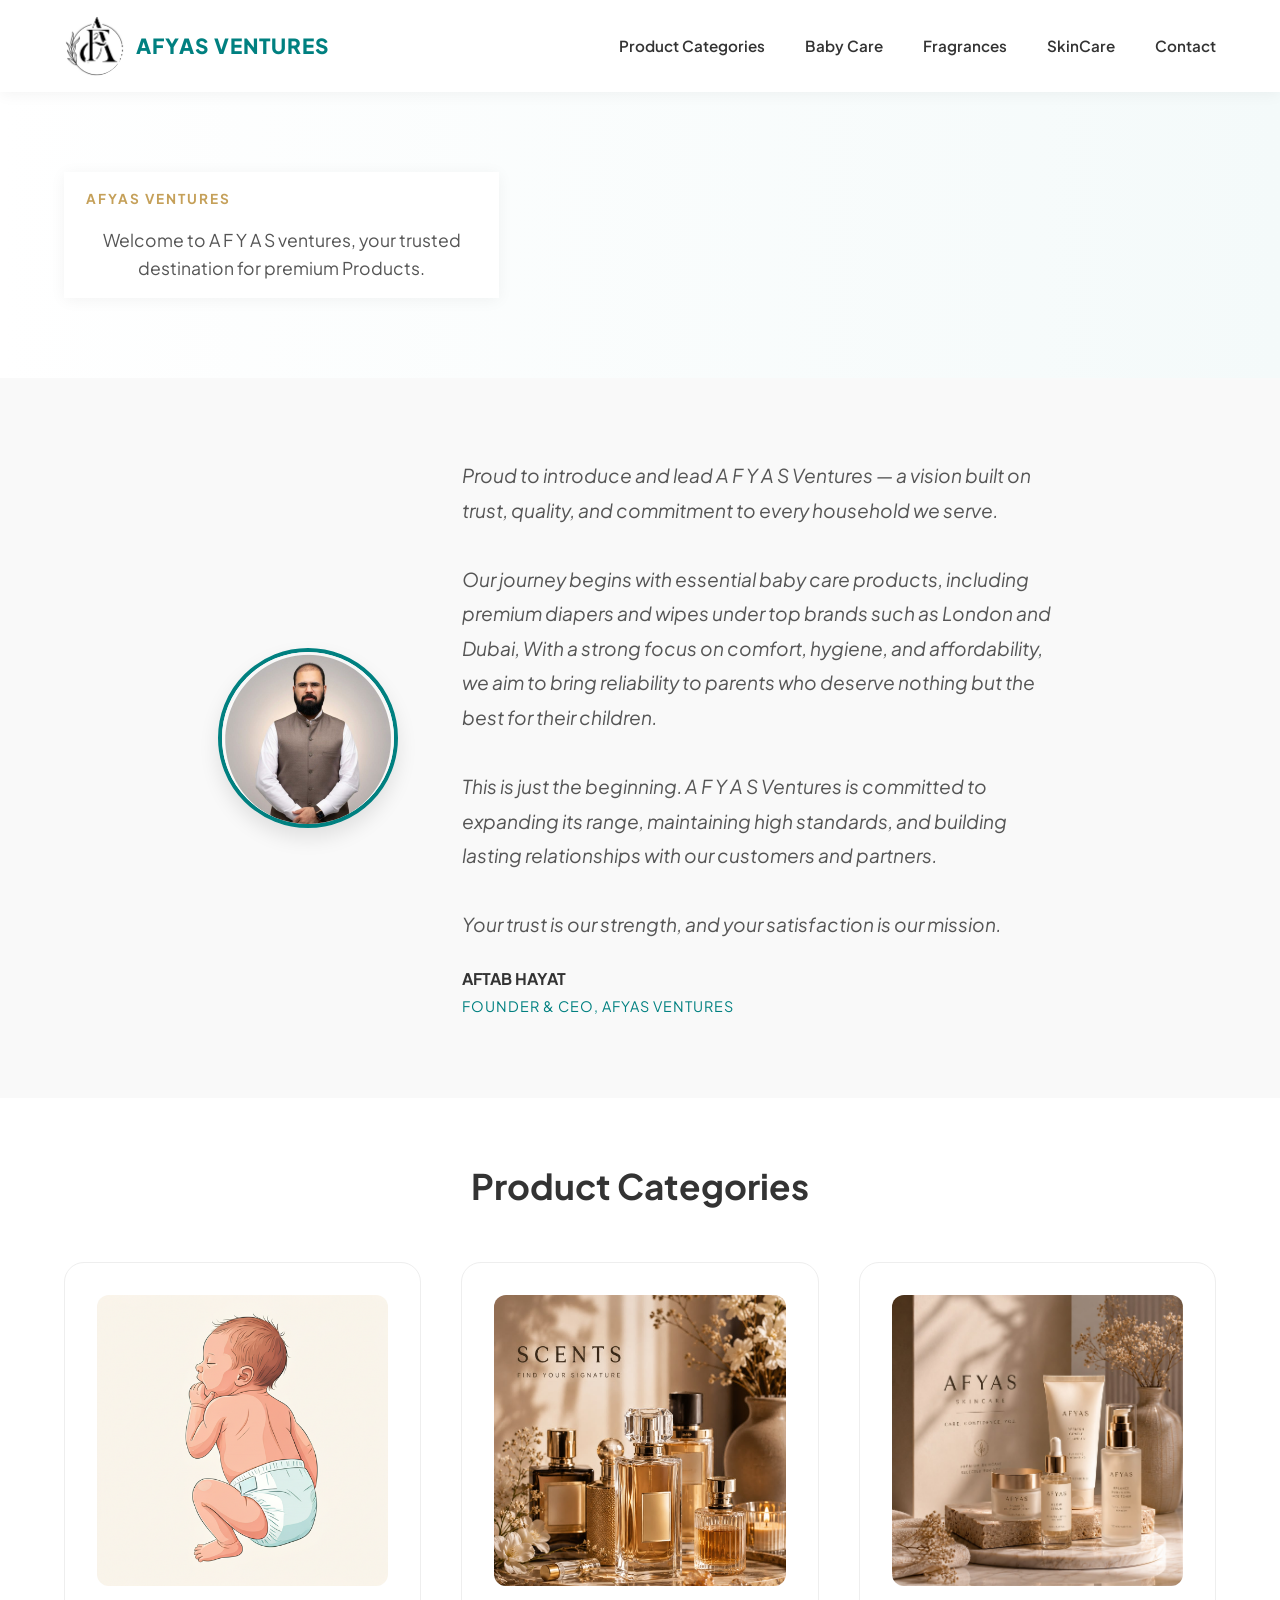
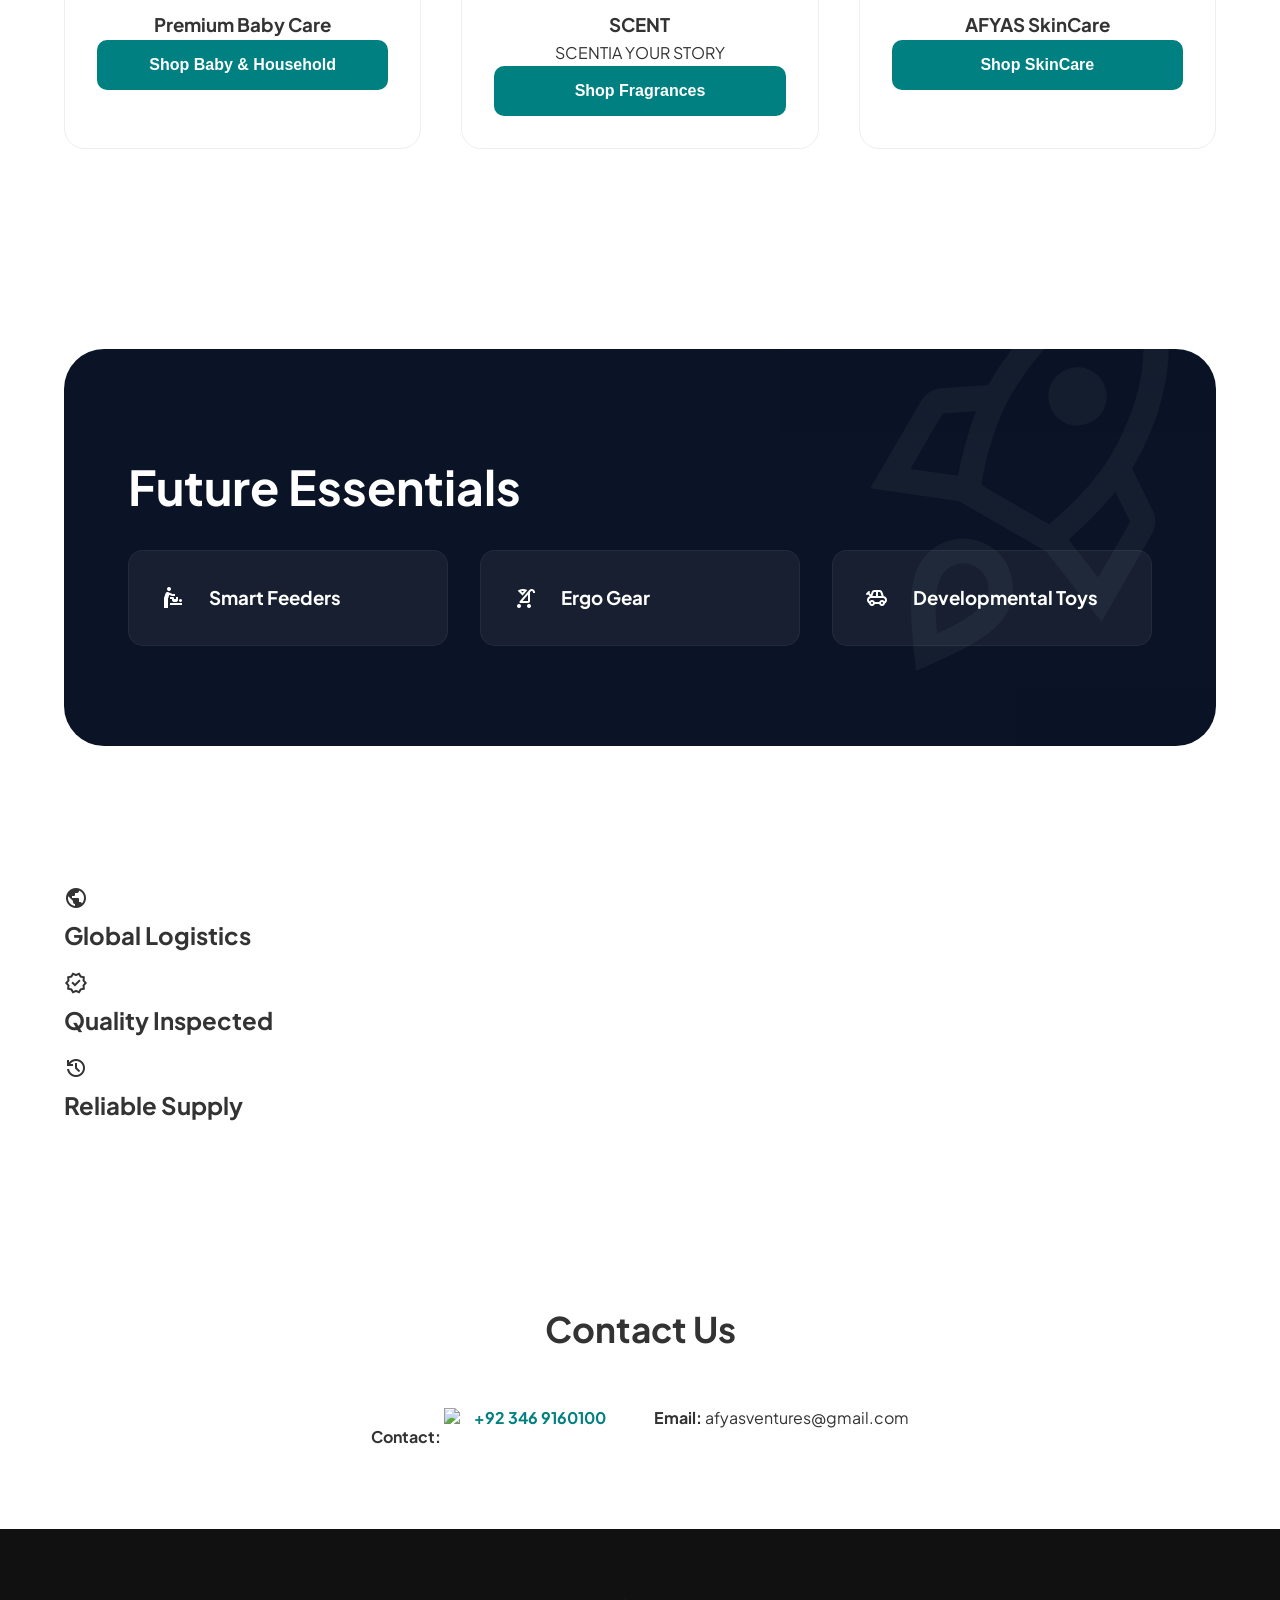
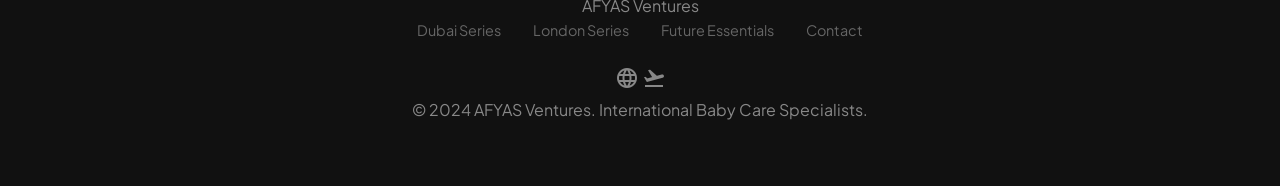
==== commit ad23fd42: "typo fix" ====
--- a/index.html
+++ b/index.html
@@ -21,7 +21,7 @@
     rel="stylesheet">
   <!-- Open Graph / Social Media Preview Tags -->
   <meta property="og:type" content="website">
-  <meta property="og:url" content="hhttps://afyas-venture.github.io/afyas-venture/">
+  <meta property="og:url" content="https://afyas-venture.github.io/afyas-venture/">
   <meta property="og:title" content="AFYAS Ventures | Premium Baby Care">
   <meta property="og:description"
     content="Discover premium diapers, wipes, kitchen rolls, fragrances, skincare from AFYAS Ventures. Order via WhatsApp today.">
--- a/style.css
+++ b/style.css
@@ -352,6 +352,7 @@
 
 #about-us header{
     z-index: 1;
+    position: static;
 }
 
 .hero-image-container {
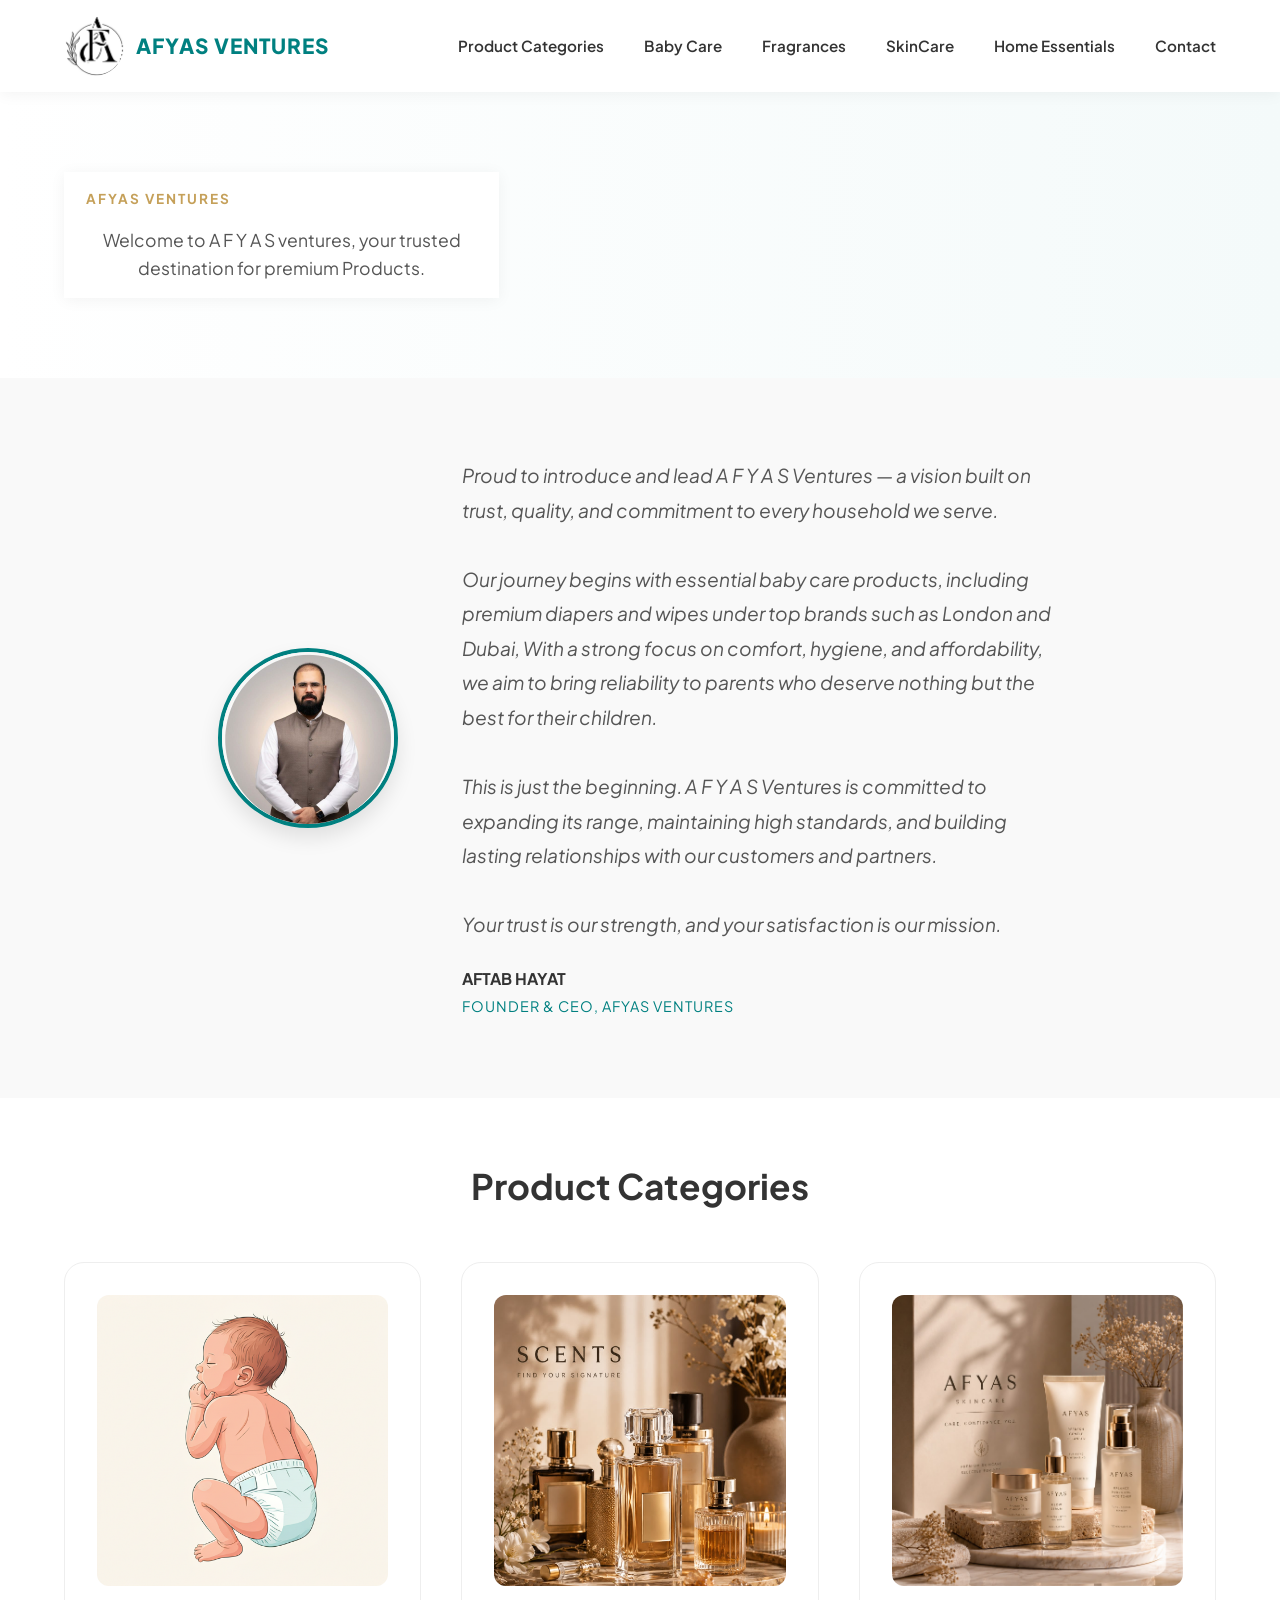
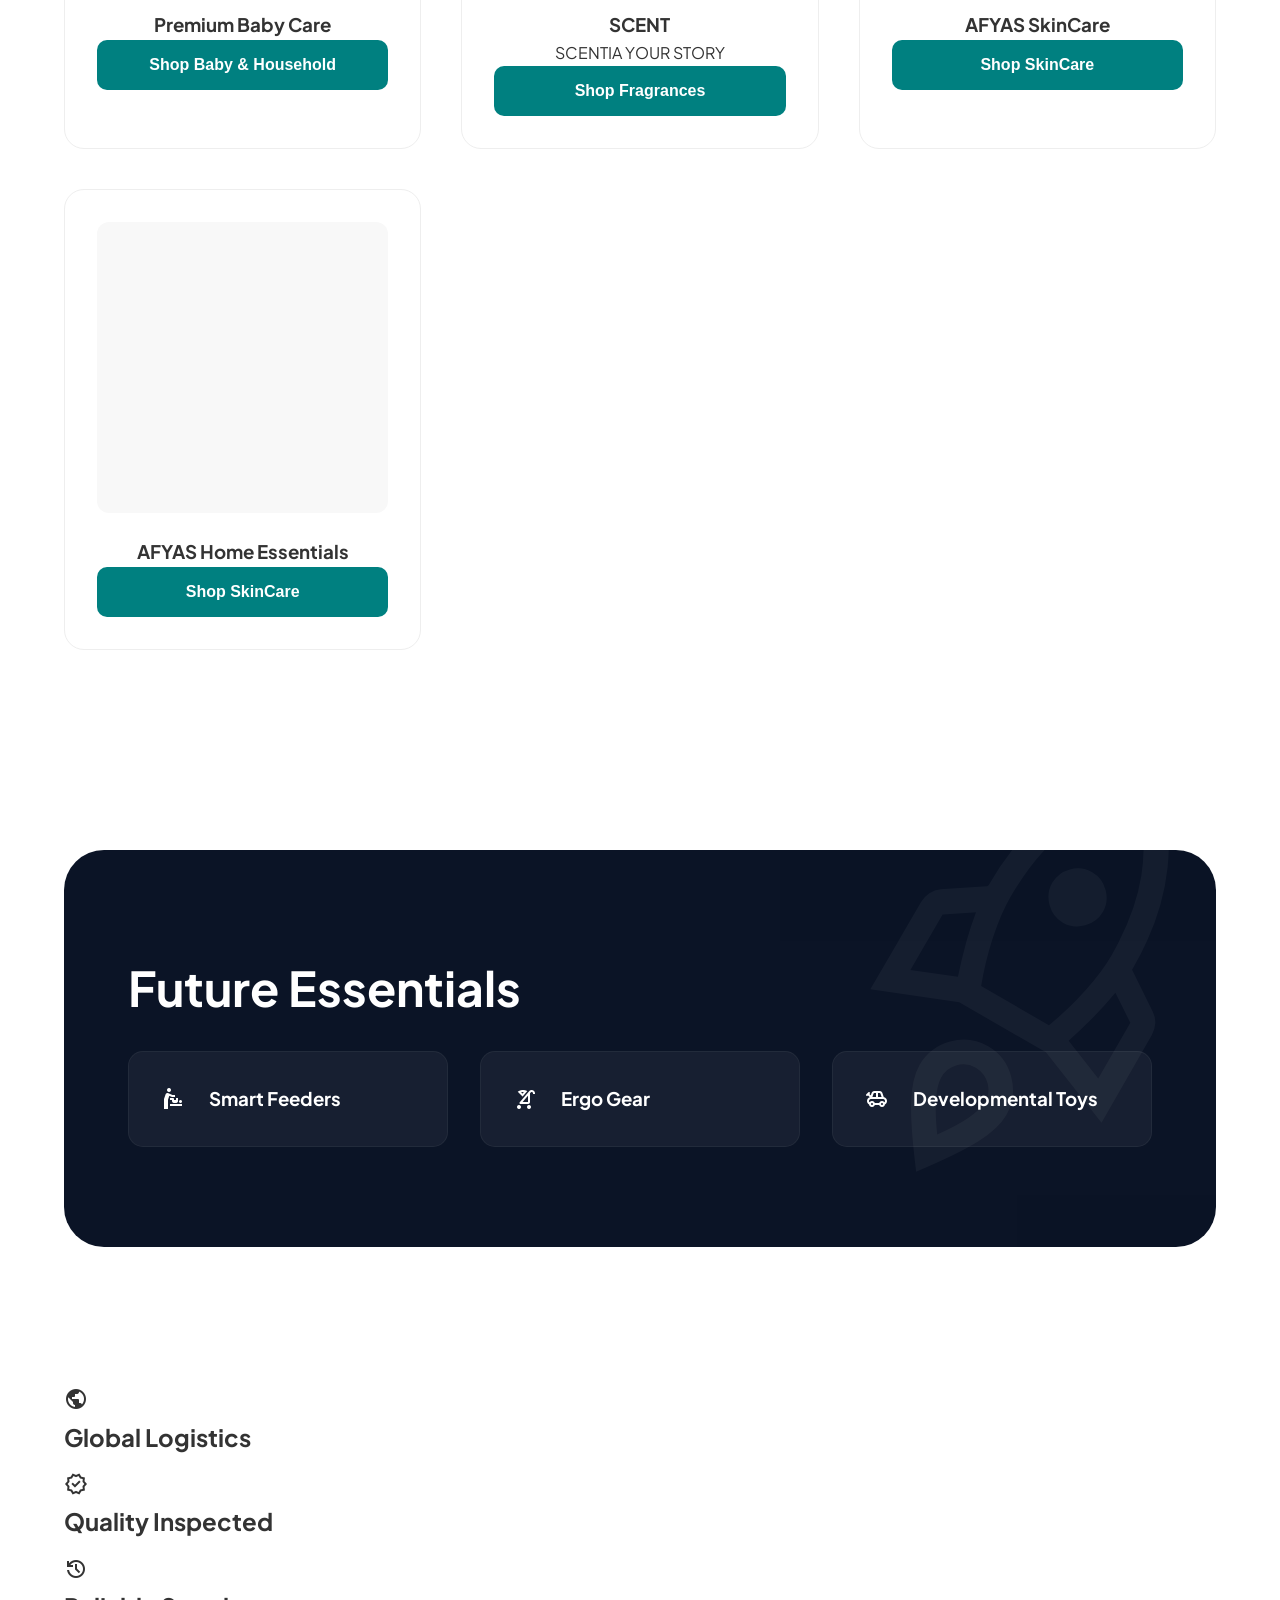
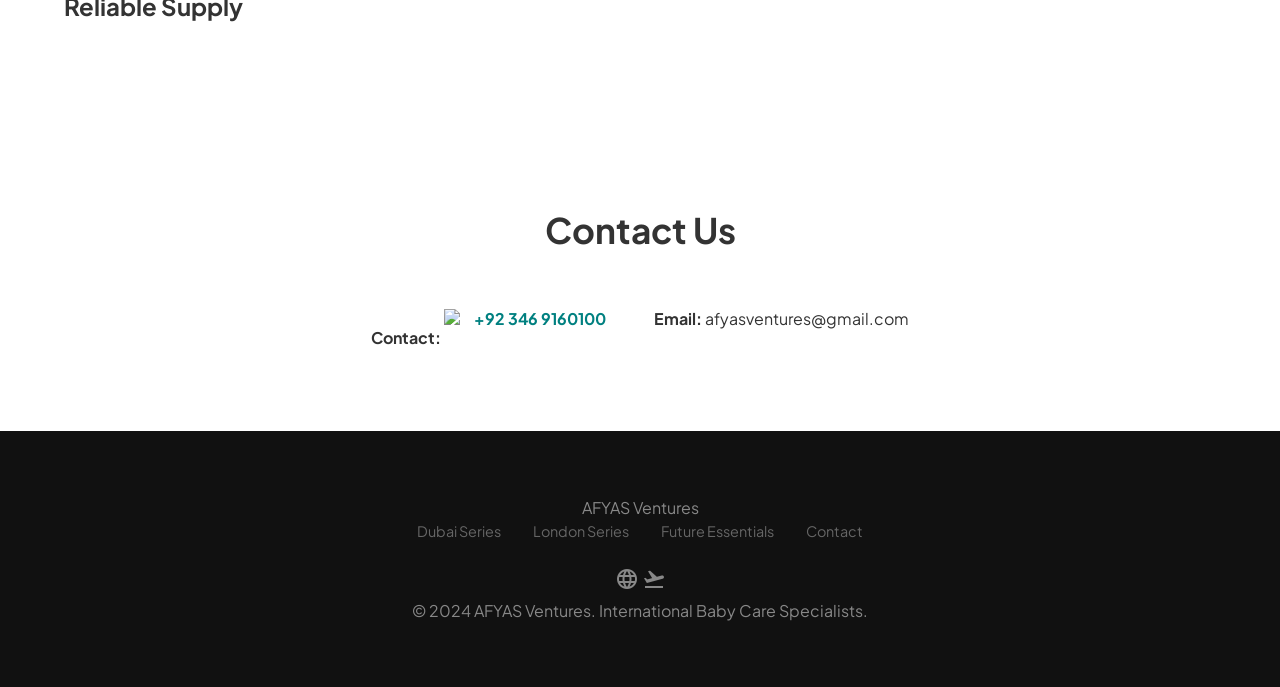
==== commit 49cacd5d: "Added new Page and Products(home essentials)" ====
--- a/index.html
+++ b/index.html
@@ -6,12 +6,12 @@
   <meta content="width=device-width, initial-scale=1.0" name="viewport">
 
   <link class="image-tag" rel="icon" type="image/png" href="logo.jpg">
-  <title>AFYAS Ventures | Baby Care, Fragrances, & SkinCare</title>
+  <title>AFYAS Ventures | Baby Care, Fragrances, SkinCare, & Home Essentials</title>
 
   <meta name="description"
-    content="Discover premium diapers, wipes, kitchen rolls, fragrances, and skincare from AFYAS Ventures. Curated Dubai and London collections offering world-class quality for your home and lifestyle. Order via WhatsApp today.">
+    content="Discover premium diapers, wipes, kitchen rolls, fragrances, Home Essentials, and skincare from AFYAS Ventures. Curated Dubai and London collections offering world-class quality for your home and lifestyle. Order via WhatsApp today.">
   <meta name="keywords"
-    content="AFYAS Ventures, baby care, Dubai Series diapers, London Heritage wipes, fragrances, skincare">
+    content="AFYAS Ventures, baby care, Dubai Series diapers, London Heritage wipes, fragrances, skincare, JABTCO Home Essentials">
   <link rel="canonical" href="https://afyas-venture.github.io/afyas-venture">
   <link rel="stylesheet" href="style.css">
   <link
@@ -22,9 +22,9 @@
   <!-- Open Graph / Social Media Preview Tags -->
   <meta property="og:type" content="website">
   <meta property="og:url" content="https://afyas-venture.github.io/afyas-venture/">
-  <meta property="og:title" content="AFYAS Ventures | Premium Baby Care">
+  <meta property="og:title" content="AFYAS Ventures">
   <meta property="og:description"
-    content="Discover premium diapers, wipes, kitchen rolls, fragrances, skincare from AFYAS Ventures. Order via WhatsApp today.">
+    content="Discover premium diapers, wipes, kitchen rolls, fragrances, skincare, & JABTCO Home Essentials from AFYAS Ventures. Order via WhatsApp today.">
   <meta property="og:image" content="https://afyas-venture.github.io/afyas-venture/logo.jpg">
 </head>
 
@@ -49,6 +49,7 @@
         <li><a href="baby_care.html">Baby Care</a></li>
         <li><a href="fragrances.html">Fragrances</a></li>
         <li><a href="skin_care.html">SkinCare</a></li>
+        <li><a href="home_Essentials.html">Home Essentials</a></li>
         <li><a href="#contact">Contact</a></li>
       </ul>
     </nav>
@@ -128,6 +129,15 @@
             </div>
             <h3>AFYAS SkinCare</h3>
             <a href="skin_care.html" target="_self">
+              <button type="button">Shop SkinCare</button>
+            </a>
+          </article>
+          <article class="category-card">
+            <div class="category-image-wrapper">
+              <!-- <img src="Afyas_SkinCare.jpeg" alt=" Skin care" /> -->
+            </div>
+            <h3>AFYAS Home Essentials</h3>
+            <a href="home_Essentials.html" target="_self">
               <button type="button">Shop SkinCare</button>
             </a>
           </article>
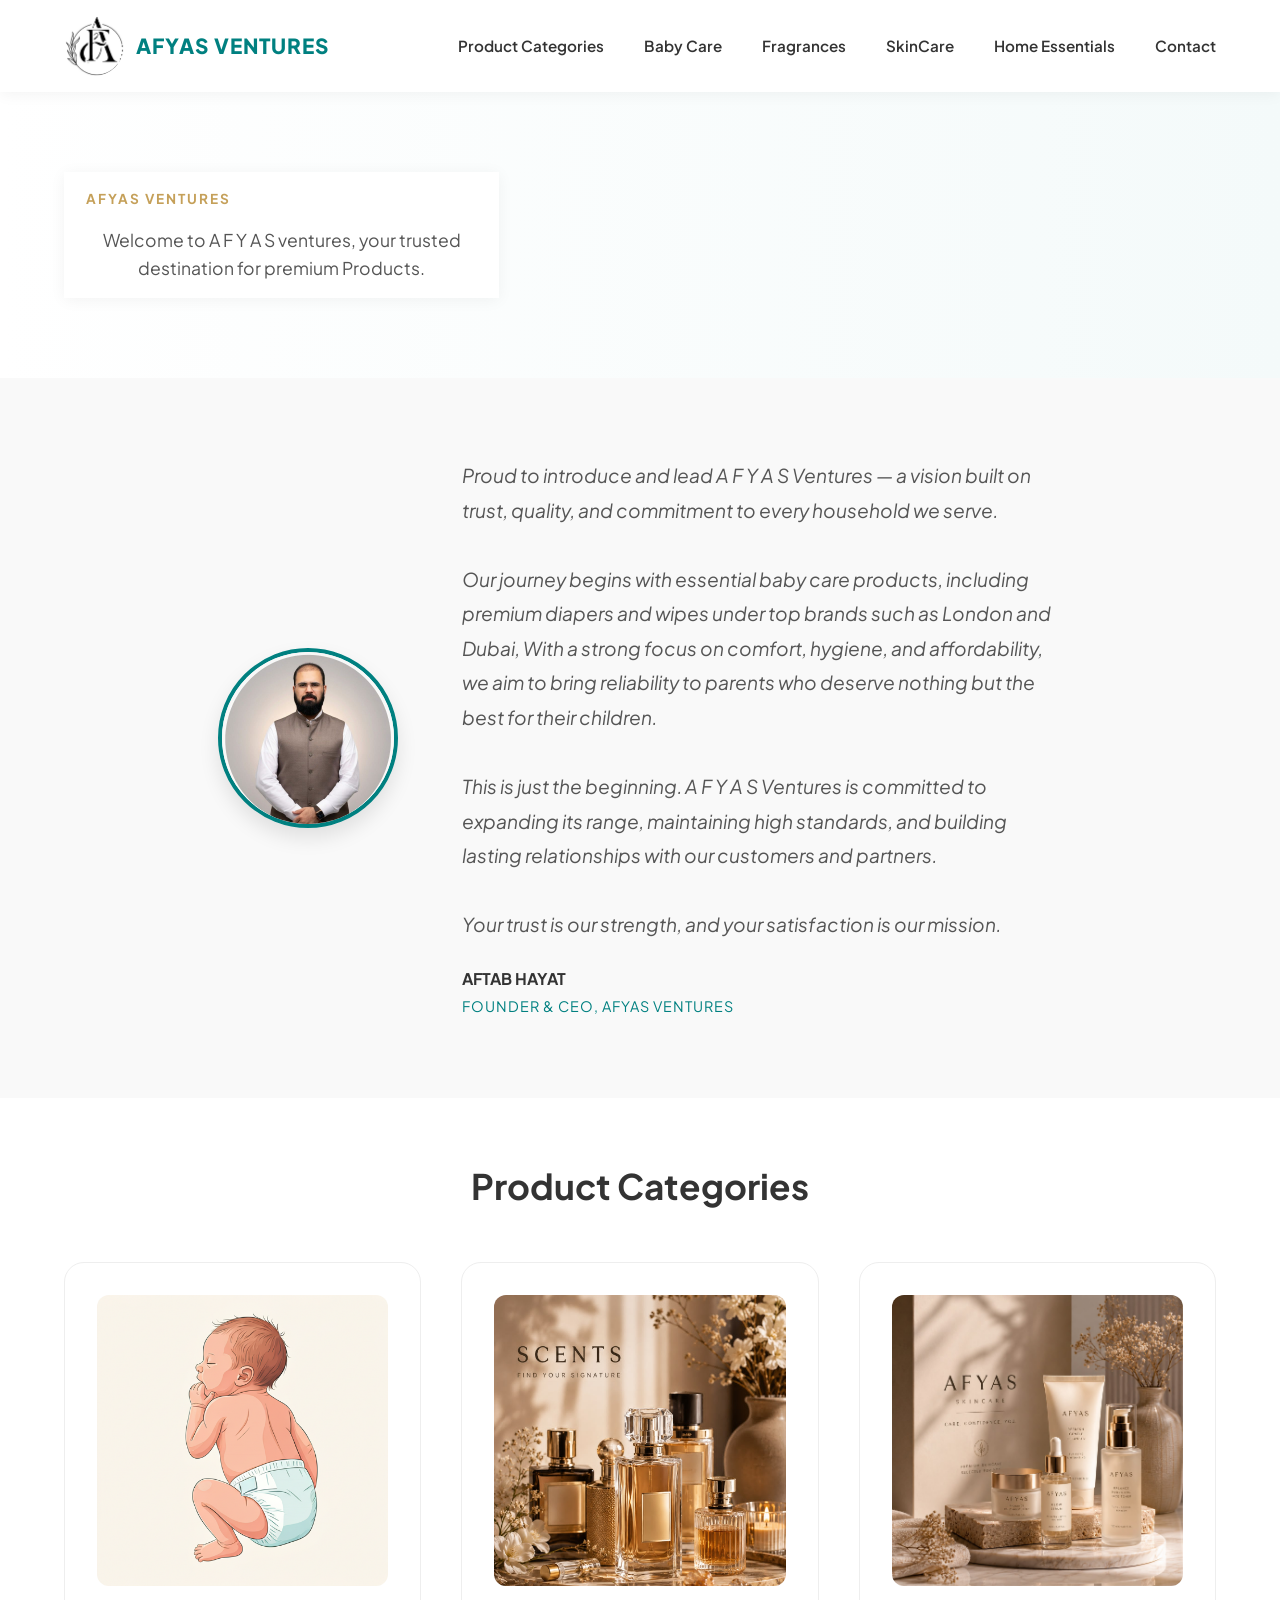
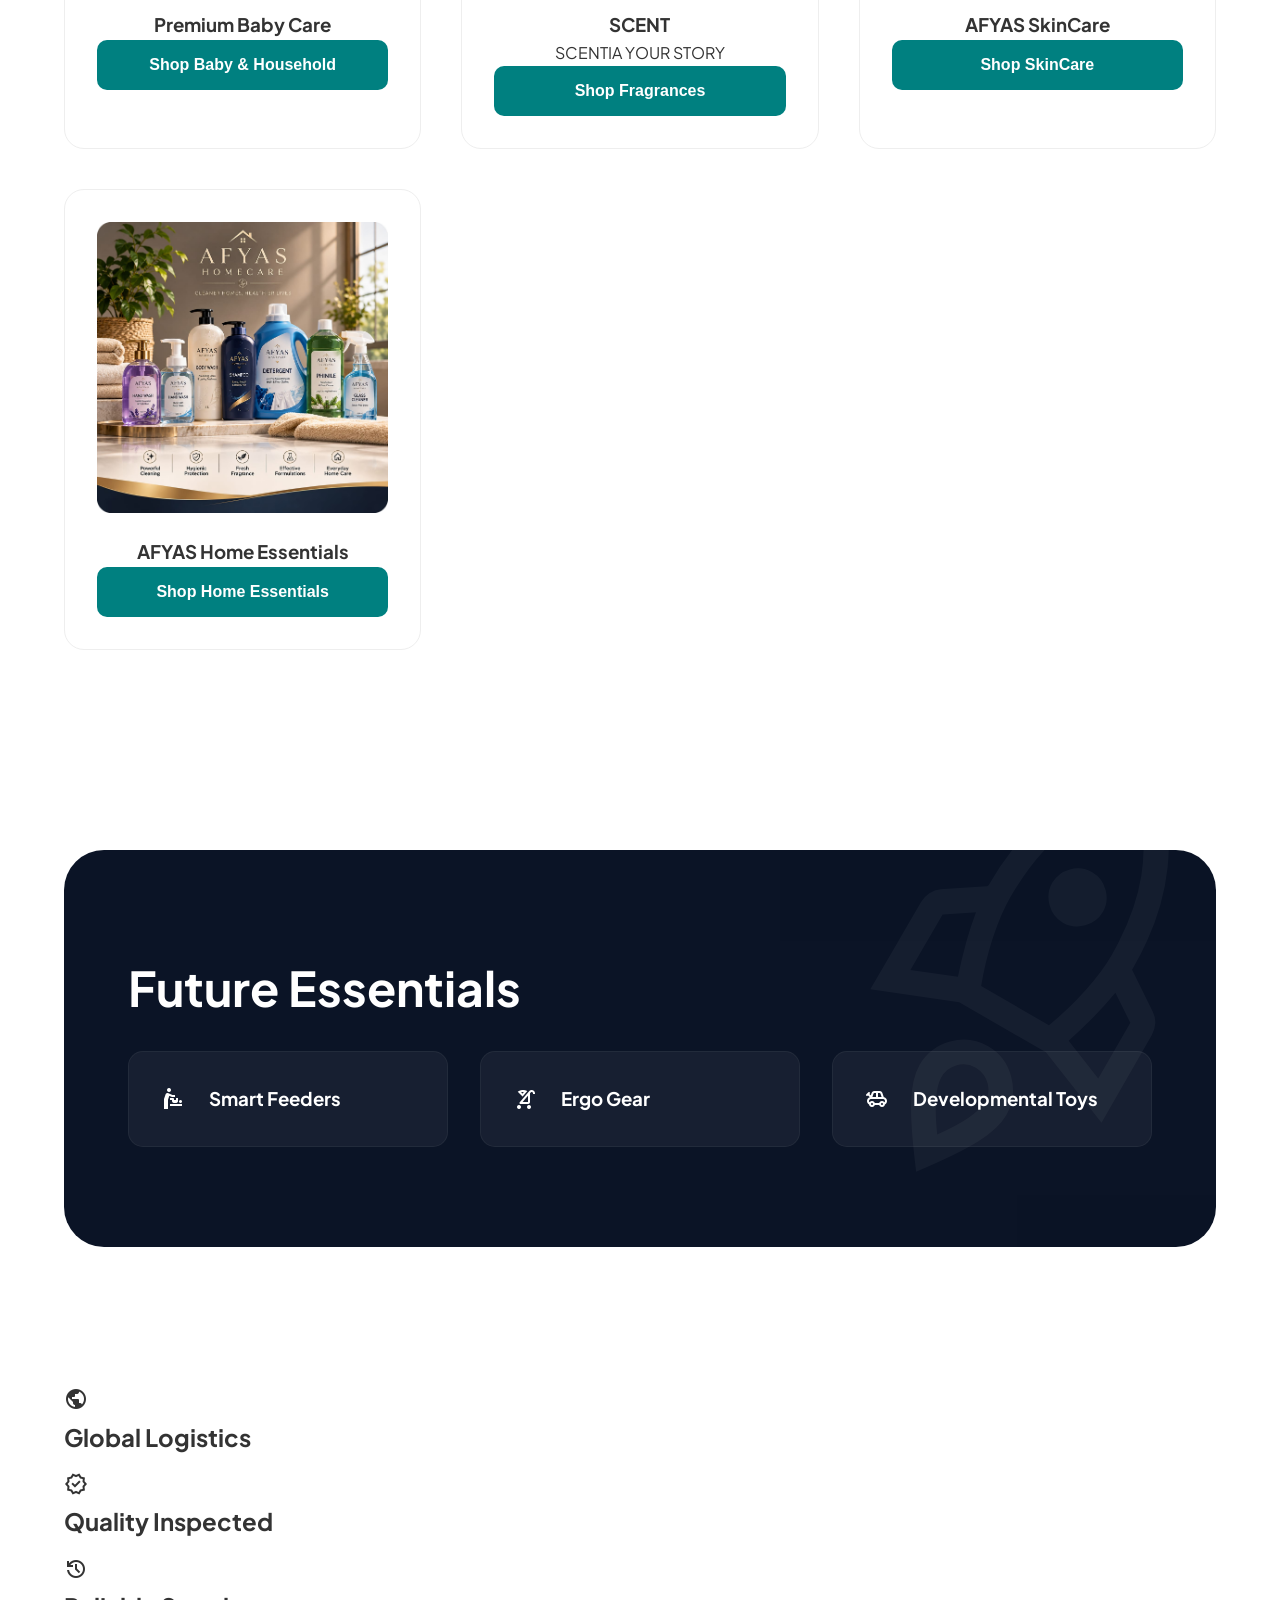
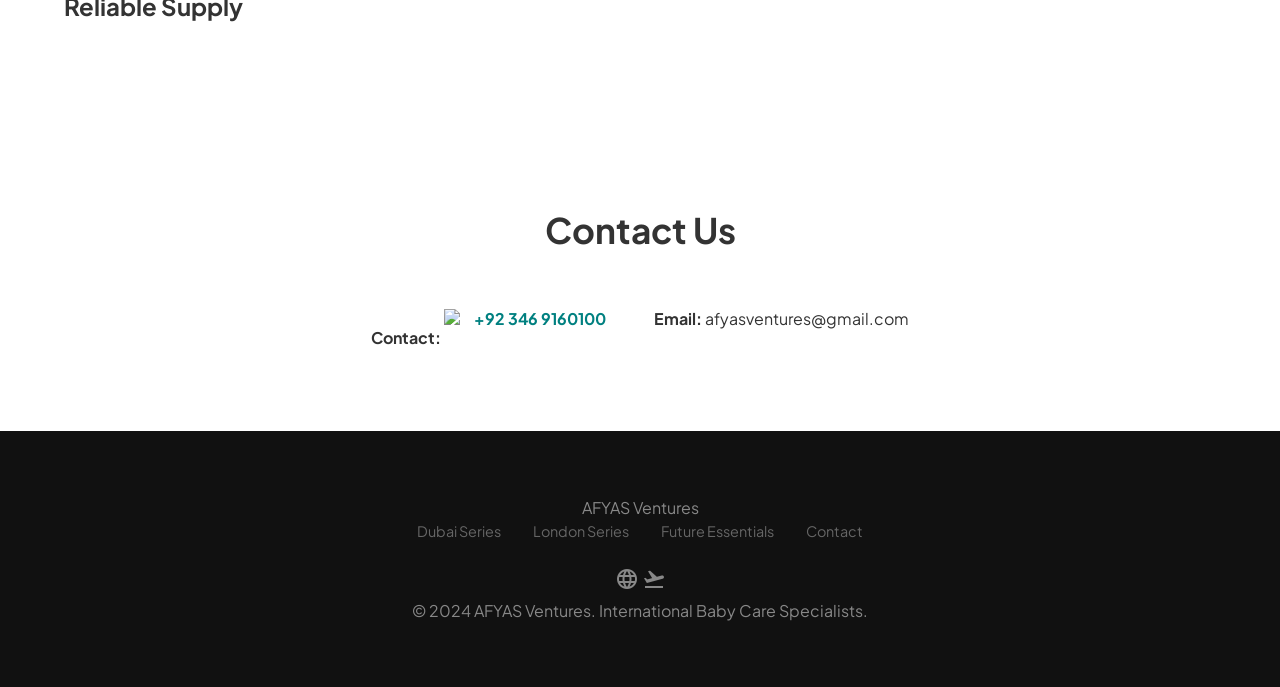
==== commit 81f404c3: "small fix" ====
--- a/index.html
+++ b/index.html
@@ -134,11 +134,11 @@
           </article>
           <article class="category-card">
             <div class="category-image-wrapper">
-              <!-- <img src="Afyas_SkinCare.jpeg" alt=" Skin care" /> -->
+              <img src="Afyas-Home-Essentials.jpeg" alt=" Home Essentials" />
             </div>
             <h3>AFYAS Home Essentials</h3>
             <a href="home_Essentials.html" target="_self">
-              <button type="button">Shop SkinCare</button>
+              <button type="button">Shop Home Essentials</button>
             </a>
           </article>
         </div>
